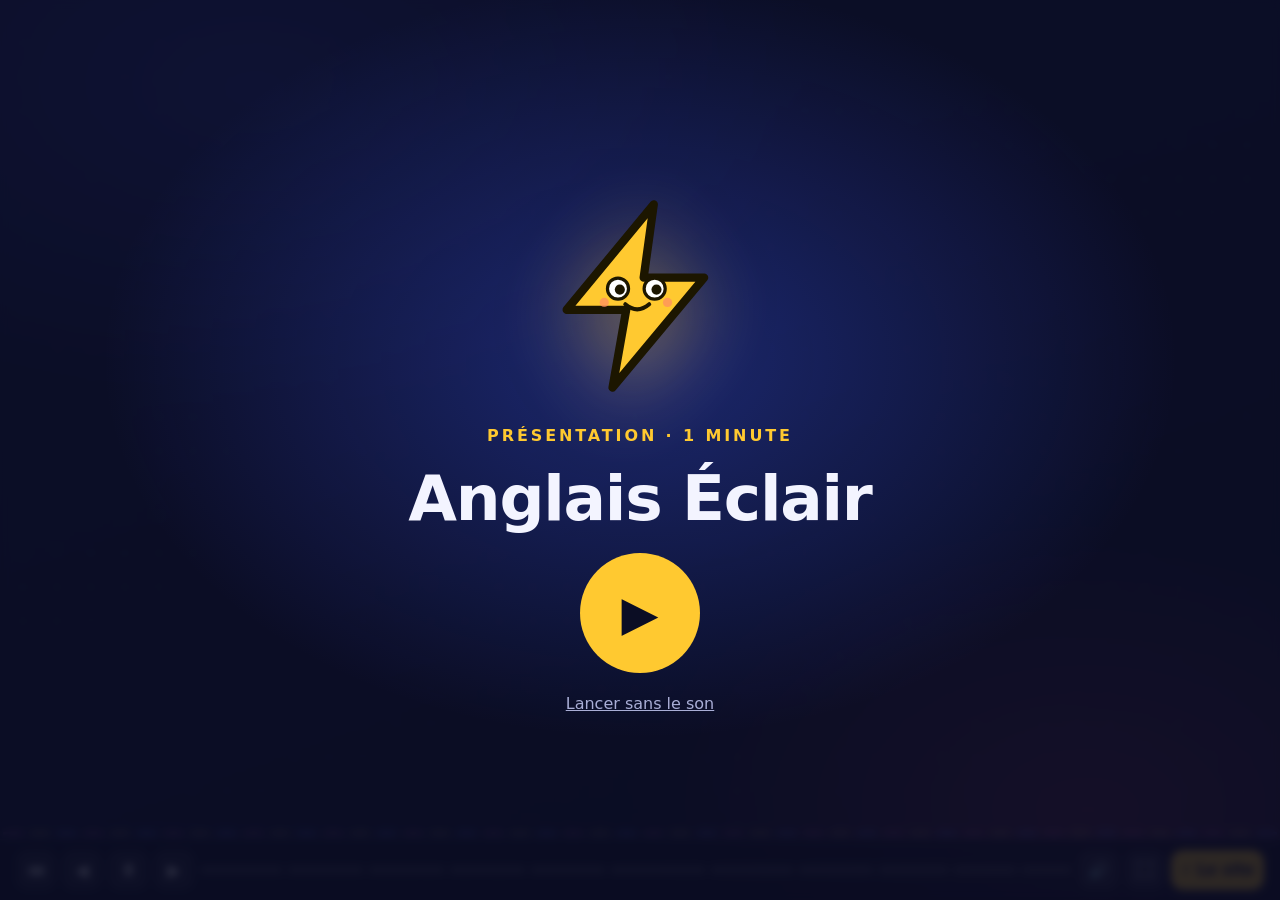
==== intro.html @ bd103c22 "Présentation animée d'une minute (intro.html) - 11 scènes animées : mascotte éclair, chiffres, mots," ====
<!doctype html>
<html lang="fr">
<head>
  <meta charset="utf-8">
  <meta name="viewport" content="width=device-width,initial-scale=1,viewport-fit=cover">
  <title>Anglais Éclair · Présentation</title>
  <meta name="description" content="La présentation animée d’Anglais Éclair : mots en images, 12 temps, verbes irréguliers, fiches d’exercices, mode tableau, jeux. Gratuit et sans compte.">
  <meta name="theme-color" content="#0b0d24">
  <meta property="og:title" content="Anglais Éclair ⚡ La présentation">
  <meta property="og:description" content="1 minute pour découvrir le site : mots en images, 12 temps, verbes irréguliers, fiches, mode tableau, jeux.">
  <meta property="og:type" content="website">
  <link rel="icon" type="image/svg+xml" href="assets/icon.svg">
  <link rel="stylesheet" href="assets/css/fonts.css">
  <style>
    :root {
      --night: #0b0d24; --night-2: #151a46; --accent: #3d5afe; --accent-2: #7c8cff; --spark: #ffc930; --pink: #ff4f8b; --green: #19c37d;
      --ink: #f3f4ff; --muted: #a9aed6; --chalk: #1f3a2e;
      --display: "Unbounded", "Arial Black", system-ui, sans-serif; --body: "Figtree", system-ui, -apple-system, "Segoe UI", Roboto, sans-serif;
    }
    * { box-sizing: border-box; }
    html, body { margin: 0; height: 100%; }
    body { background: var(--night); color: var(--ink); font-family: var(--body); overflow: hidden; -webkit-font-smoothing: antialiased; }
    button { font: inherit; cursor: pointer; }
    a { color: inherit; }

    /* ---------- Fond animé ---------- */
    .sky { position: fixed; inset: 0; background:
      radial-gradient(60% 50% at 20% 10%, color-mix(in srgb, var(--accent) 45%, transparent), transparent 70%),
      radial-gradient(50% 45% at 85% 90%, color-mix(in srgb, var(--pink) 30%, transparent), transparent 70%),
      linear-gradient(160deg, var(--night-2), var(--night)); }
    .sky::after { content: ""; position: absolute; inset: -50%; background-image: radial-gradient(rgba(255,255,255,.18) 1px, transparent 1.5px); background-size: 34px 34px; animation: drift 40s linear infinite; opacity: .5; }
    @keyframes drift { to { transform: translate(34px, 68px); } }
    .flash { position: fixed; inset: 0; background: #fff; opacity: 0; pointer-events: none; z-index: 5; }
    .flash.go { animation: flash .7s ease-out; }
    @keyframes flash { 0% { opacity: .95; } 15% { opacity: .1; } 25% { opacity: .7; } 100% { opacity: 0; } }

    /* ---------- Scènes ---------- */
    .stage { position: fixed; inset: 0 0 96px; display: grid; place-items: center; z-index: 2; }
    .scene { position: absolute; inset: 0; display: grid; place-items: center; align-content: center; gap: clamp(14px, 3vmin, 28px); padding: 24px 16px; text-align: center; opacity: 0; visibility: hidden; }
    .scene.on { opacity: 1; visibility: visible; animation: sceneIn .6s cubic-bezier(.2,.8,.2,1) both; }
    .scene.out { visibility: visible; animation: sceneOut .35s ease-in both; }
    @keyframes sceneIn { from { opacity: 0; transform: scale(1.06); filter: blur(6px); } to { opacity: 1; transform: none; filter: none; } }
    @keyframes sceneOut { from { opacity: 1; } to { opacity: 0; transform: scale(.94) translateY(-20px); filter: blur(6px); } }

    h1, h2 { font-family: var(--display); margin: 0; line-height: 1.08; letter-spacing: -.02em; text-wrap: balance; }
    h2 { font-size: clamp(1.6rem, 5.6vmin, 3.4rem); }
    .eyebrow { font-weight: 800; letter-spacing: .18em; text-transform: uppercase; color: var(--spark); font-size: clamp(.75rem, 2vmin, 1rem); }
    .sub { color: var(--muted); font-size: clamp(1rem, 2.6vmin, 1.4rem); max-width: 34ch; margin: 0 auto; }
    .hl { color: var(--spark); }

    /* Entrées décalées : style="--d:.4s" règle le moment d'apparition */
    .scene.on .up { animation: up .7s var(--d, 0s) cubic-bezier(.2,.9,.3,1.25) both; }
    .scene.on .pop { animation: pop .6s var(--d, 0s) cubic-bezier(.3,1.6,.5,1) both; }
    .scene.on .drop { animation: drop .8s var(--d, 0s) cubic-bezier(.3,1.5,.5,1) both; }
    .scene.on .slam { animation: slam .5s var(--d, 0s) cubic-bezier(.2,1.4,.4,1) both; }
    @keyframes up { from { opacity: 0; transform: translateY(40px); } to { opacity: 1; transform: none; } }
    @keyframes pop { from { opacity: 0; transform: scale(.3) rotate(-8deg); } to { opacity: 1; transform: none; } }
    @keyframes drop { 0% { opacity: 0; transform: translateY(-120px) rotate(-10deg); } 60% { opacity: 1; } 100% { opacity: 1; transform: none; } }
    @keyframes slam { from { opacity: 0; transform: scale(2.4) rotate(6deg); } to { opacity: 1; transform: none; } }

    /* ---------- Mascotte ---------- */
    .mascot { width: clamp(110px, 26vmin, 220px); filter: drop-shadow(0 18px 40px rgba(255, 201, 48, .45)); }
    .mascot svg { width: 100%; height: auto; display: block; overflow: visible; }
    .scene.on .mascot.bounce svg { animation: hop 1s 1s ease-in-out infinite; transform-origin: 50% 100%; }
    @keyframes hop { 0%, 100% { transform: translateY(0) scale(1, 1); } 15% { transform: translateY(0) scale(1.08, .9); } 45% { transform: translateY(-14%) scale(.95, 1.06) rotate(-4deg); } 75% { transform: translateY(0) scale(1.05, .95); } }
    .eyes { animation: blink 3.2s 1.6s infinite; transform-box: fill-box; transform-origin: center; }
    @keyframes blink { 0%, 92%, 100% { transform: scaleY(1); } 95% { transform: scaleY(.1); } }
    .pupil { animation: look 4s 1s ease-in-out infinite; }
    @keyframes look { 0%, 40%, 100% { transform: translate(0, 0); } 50%, 70% { transform: translate(.35px, -.15px); } 80% { transform: translate(-.35px, 0); } }

    .title { font-size: clamp(2.2rem, 10vmin, 6.4rem); display: flex; flex-wrap: wrap; justify-content: center; column-gap: .3em; }
    .title .w { display: inline-flex; }
    .title .l { display: inline-block; }
    .scene.on .title .l { animation: drop .7s calc(.9s + var(--i) * 55ms) cubic-bezier(.3,1.6,.5,1) both; }
    .title .w:last-child { color: var(--spark); }
    .spark { position: absolute; width: 10px; height: 10px; border-radius: 50%; background: var(--spark); opacity: 0; }
    .scene.on .spark { animation: burst 1.4s var(--d) ease-out both; }
    @keyframes burst { 0% { opacity: 1; transform: translate(0, 0) scale(1); } 100% { opacity: 0; transform: translate(var(--x), var(--y)) scale(.2); } }

    /* ---------- Chiffres ---------- */
    .stats { display: grid; grid-template-columns: repeat(4, minmax(0, 1fr)); gap: clamp(10px, 2vmin, 20px); width: min(1100px, 100%); }
    .stat { background: rgba(255,255,255,.07); border: 1px solid rgba(255,255,255,.14); border-radius: 22px; padding: clamp(14px, 3vmin, 28px) 10px; backdrop-filter: blur(6px); }
    .stat b { display: block; font-family: var(--display); font-size: clamp(1.8rem, 7vmin, 4rem); color: var(--spark); font-variant-numeric: tabular-nums; }
    .stat span { font-weight: 700; font-size: clamp(.9rem, 2.3vmin, 1.2rem); }
    .stat i { display: block; font-style: normal; font-size: clamp(1.6rem, 5vmin, 2.6rem); }

    /* ---------- Cartes mots ---------- */
    .cards { display: flex; flex-wrap: wrap; justify-content: center; gap: clamp(10px, 2.4vmin, 22px); perspective: 900px; }
    .flip { width: clamp(120px, 21vmin, 190px); aspect-ratio: 3 / 4; position: relative; transform-style: preserve-3d; }
    .scene.on .flip { animation: pop .6s var(--d) cubic-bezier(.3,1.6,.5,1) both, flip .8s calc(var(--d) + 1.6s) cubic-bezier(.5,1.6,.4,1) both; }
    @keyframes flip { to { transform: rotateY(180deg); } }
    .face { position: absolute; inset: 0; border-radius: 20px; display: grid; place-items: center; align-content: center; gap: 6px; backface-visibility: hidden; -webkit-backface-visibility: hidden; padding: 8px; }
    .face.front { background: #fff; color: var(--night); font-size: clamp(3rem, 10vmin, 5.6rem); box-shadow: 0 16px 40px rgba(0,0,0,.35); }
    .face.back { background: linear-gradient(150deg, var(--accent), #6f3dfe); transform: rotateY(180deg); box-shadow: 0 16px 40px rgba(61,90,254,.45); }
    .face.back b { font-family: var(--display); font-size: clamp(1.1rem, 3.6vmin, 1.8rem); }
    .face.back small { color: #dfe3ff; font-size: clamp(.85rem, 2.2vmin, 1.1rem); }

    /* ---------- Frise des temps ---------- */
    .timeline { position: relative; width: min(1000px, 100%); height: clamp(170px, 34vmin, 260px); }
    .tl-line { position: absolute; left: 4%; right: 4%; top: 55%; height: 6px; border-radius: 6px; background: linear-gradient(90deg, var(--accent-2), var(--spark), var(--pink)); transform-origin: left; }
    .scene.on .tl-line { animation: grow 1s .5s cubic-bezier(.6,0,.2,1) both; }
    .tl-line::after { content: ""; position: absolute; right: -14px; top: -9px; border: 12px solid transparent; border-left: 16px solid var(--pink); }
    @keyframes grow { from { transform: scaleX(0); } to { transform: scaleX(1); } }
    .tl-pt { position: absolute; top: 55%; transform: translate(-50%, -50%); display: grid; justify-items: center; }
    .tl-pt::before { content: ""; width: 18px; height: 18px; border-radius: 50%; background: #fff; box-shadow: 0 0 0 5px rgba(255,255,255,.2); }
    .tl-pt em { position: absolute; top: 26px; font-style: normal; font-weight: 800; letter-spacing: .12em; font-size: clamp(.7rem, 1.8vmin, .95rem); color: var(--muted); }
    .tl-chip { position: absolute; transform: translateX(-50%); padding: 8px 14px; border-radius: 999px; font-weight: 800; font-size: clamp(.85rem, 2.5vmin, 1.25rem); white-space: nowrap; color: var(--night); }
    .tl-chip.past { background: var(--accent-2); }
    .tl-chip.now { background: var(--spark); }
    .tl-chip.fut { background: var(--pink); color: #fff; }
    .tl-chip.perf { background: #fff; }
    .tl-arc { position: absolute; left: 18%; width: 32%; top: 30%; height: 25%; border: 4px dashed rgba(255,255,255,.7); border-bottom: 0; border-radius: 50% 50% 0 0 / 100% 100% 0 0; }

    /* ---------- Verbes ---------- */
    .verbs { display: grid; gap: clamp(8px, 1.8vmin, 16px); }
    .vrow { display: flex; align-items: center; justify-content: center; gap: clamp(6px, 1.6vmin, 14px); flex-wrap: wrap; }
    .vf { font-family: var(--display); font-size: clamp(1.2rem, 5vmin, 2.8rem); padding: .2em .55em; border-radius: 16px; background: rgba(255,255,255,.08); border: 1px solid rgba(255,255,255,.16); }
    .vf.b { color: #fff; }
    .vf.p { color: var(--spark); }
    .vf.pp { color: #ff9cc0; }
    .arrow { color: var(--muted); font-size: clamp(1rem, 3.4vmin, 2rem); }

    /* ---------- Fiche ---------- */
    .paper { position: relative; background: #fffdf6; color: #1b1d33; border-radius: 18px; padding: clamp(16px, 3.4vmin, 32px) clamp(16px, 4vmin, 40px); width: min(820px, 100%); text-align: left; box-shadow: 0 30px 70px rgba(0,0,0,.45); border-left: 6px solid #ff8fa8; transform: rotate(-1.2deg); }
    .paper h3 { margin: 0 0 6px; font-family: var(--display); font-size: clamp(1rem, 3vmin, 1.5rem); }
    .paper ol { margin: 0; padding-left: 1.4em; display: grid; gap: 12px; font-size: clamp(1rem, 3vmin, 1.55rem); }
    .blank { display: inline-block; min-width: 4.8em; border-bottom: 3px solid var(--accent); color: var(--accent); font-weight: 800; text-align: center; padding: 0 .2em; }
    .ok { display: inline-block; margin-left: .3em; opacity: 0; transform: scale(0); transition: transform .35s cubic-bezier(.3,1.8,.5,1), opacity .2s; }
    .ok.show { opacity: 1; transform: scale(1); }
    .stamp { position: absolute; right: clamp(8px, 3vmin, 30px); bottom: clamp(-30px, -3vmin, -10px); font-family: var(--display); font-size: clamp(1.2rem, 4.4vmin, 2.4rem); color: #e0245e; border: 5px solid #e0245e; border-radius: 14px; padding: .1em .4em; transform: rotate(-12deg); background: #fff; }

    /* ---------- Tableau ---------- */
    .board { width: min(980px, 100%); background: radial-gradient(120% 120% at 30% 20%, #2c5240, var(--chalk)); border: clamp(10px, 2vmin, 18px) solid #7a4e2a; border-radius: 16px; padding: clamp(26px, 6vmin, 64px) clamp(16px, 4vmin, 44px); box-shadow: 0 30px 70px rgba(0,0,0,.5), inset 0 0 60px rgba(0,0,0,.35); }
    .board p { margin: 0; font-size: clamp(1.4rem, 5.4vmin, 3.2rem); font-weight: 700; color: #f1f5ec; line-height: 1.35; }
    .chalk-blank { letter-spacing: .1em; color: rgba(241,245,236,.6); }
    .chalk-ans { color: #ffd84d; text-decoration: underline wavy rgba(255,216,77,.6); text-underline-offset: 8px; }
    .board small { display: block; margin-top: 16px; color: rgba(241,245,236,.6); font-size: clamp(.8rem, 2vmin, 1rem); }

    /* ---------- Modes ---------- */
    .toggle { position: relative; display: grid; grid-template-columns: 1fr 1fr; width: min(520px, 92%); background: rgba(255,255,255,.1); border: 2px solid rgba(255,255,255,.2); border-radius: 999px; padding: 6px; font-weight: 800; font-size: clamp(1rem, 3vmin, 1.4rem); }
    .toggle span { position: relative; z-index: 1; padding: 12px; transition: color .3s; }
    .knob { position: absolute; top: 6px; bottom: 6px; left: 6px; width: calc(50% - 6px); border-radius: 999px; background: var(--accent); transition: transform .6s cubic-bezier(.5,1.6,.4,1), background .4s; }
    .toggle.prof .knob { transform: translateX(100%); background: #c2185b; }
    .modes { display: grid; grid-template-columns: 1fr 1fr; gap: clamp(10px, 2.4vmin, 22px); width: min(900px, 100%); }
    .mcard { border-radius: 22px; padding: clamp(14px, 3vmin, 28px); text-align: left; transition: transform .5s, opacity .5s, box-shadow .5s; }
    .mcard h3 { margin: 0 0 8px; font-family: var(--display); font-size: clamp(1.05rem, 3.2vmin, 1.6rem); }
    .mcard ul { margin: 0; padding-left: 1.1em; display: grid; gap: 4px; font-size: clamp(.9rem, 2.4vmin, 1.15rem); }
    .mcard.e { background: linear-gradient(150deg, #3d5afe, #2234b8); }
    .mcard.p { background: linear-gradient(150deg, #c2185b, #4a148c); }
    .modes.e-on .mcard.p, .modes.p-on .mcard.e { opacity: .45; transform: scale(.94); }
    .modes.e-on .mcard.e, .modes.p-on .mcard.p { box-shadow: 0 0 0 4px var(--spark), 0 20px 50px rgba(0,0,0,.4); transform: scale(1.03); }

    /* ---------- Jeux ---------- */
    .games { display: grid; grid-template-columns: repeat(4, minmax(0, 1fr)); gap: clamp(8px, 2vmin, 18px); width: min(920px, 100%); }
    .game { background: rgba(255,255,255,.08); border: 1px solid rgba(255,255,255,.15); border-radius: 20px; padding: clamp(10px, 2.4vmin, 20px) 6px; font-weight: 700; font-size: clamp(.8rem, 2.2vmin, 1.05rem); }
    .game i { display: block; font-style: normal; font-size: clamp(1.8rem, 6vmin, 3rem); }
    .scene.on .game i { animation: wiggle 1.2s calc(var(--d) + .6s) ease-in-out infinite; }
    @keyframes wiggle { 0%, 100% { transform: none; } 25% { transform: translateY(-10%) rotate(-8deg); } 50% { transform: none; } 75% { transform: translateY(-5%) rotate(6deg); } }

    /* ---------- Badges ---------- */
    .badges { display: flex; flex-wrap: wrap; justify-content: center; gap: clamp(10px, 2.4vmin, 20px); max-width: 1000px; }
    .badge { font-family: var(--display); font-size: clamp(1.1rem, 4.4vmin, 2.4rem); padding: .4em .8em; border-radius: 999px; background: #fff; color: var(--night); box-shadow: 0 14px 34px rgba(0,0,0,.35); }
    .badge:nth-child(2) { background: var(--spark); }
    .badge:nth-child(3) { background: var(--green); color: #04220f; }
    .badge:nth-child(4) { background: var(--pink); color: #fff; }

    /* ---------- Fin ---------- */
    .final-row { display: flex; align-items: center; justify-content: center; gap: clamp(16px, 4vmin, 40px); flex-wrap: wrap; }
    .qr { width: clamp(120px, 24vmin, 200px); background: #fff; padding: 10px; border-radius: 16px; }
    .qr svg { display: block; width: 100%; height: auto; }
    .url { font-family: var(--display); font-size: clamp(.8rem, 2.6vmin, 1.25rem); color: var(--spark); word-break: break-all; }
    .cta { display: flex; gap: 12px; flex-wrap: wrap; justify-content: center; }
    .btn { display: inline-flex; align-items: center; gap: 8px; border: 0; border-radius: 999px; padding: 14px 24px; font-weight: 800; font-size: clamp(1rem, 2.6vmin, 1.2rem); text-decoration: none; color: var(--night); background: var(--spark); box-shadow: 0 6px 0 #c99400; transition: transform .15s; }
    .btn:hover { transform: translateY(-2px); }
    .btn.ghost { background: rgba(255,255,255,.12); color: #fff; box-shadow: none; border: 2px solid rgba(255,255,255,.3); }

    /* ---------- Écran de départ ---------- */
    .poster { position: fixed; inset: 0; z-index: 20; display: grid; place-items: center; align-content: center; gap: 20px; text-align: center; padding: 24px 16px; background: radial-gradient(60% 60% at 50% 40%, rgba(61,90,254,.35), transparent 70%), rgba(11,13,36,.86); backdrop-filter: blur(4px); transition: opacity .5s; }
    .poster.hide { opacity: 0; pointer-events: none; }
    .poster h1 { font-size: clamp(1.8rem, 7vmin, 4rem); }
    .poster .mascot svg { animation: hop 1.2s ease-in-out infinite; transform-origin: 50% 100%; }
    .play-big { width: clamp(84px, 18vmin, 120px); aspect-ratio: 1; border-radius: 50%; border: 0; background: var(--spark); color: var(--night); font-size: clamp(2rem, 6vmin, 3rem); box-shadow: 0 0 0 0 rgba(255,201,48,.6); animation: pulse 1.8s infinite; }
    @keyframes pulse { 70% { box-shadow: 0 0 0 26px rgba(255,201,48,0); } 100% { box-shadow: 0 0 0 0 rgba(255,201,48,0); } }
    .linkish { background: none; border: 0; color: var(--muted); text-decoration: underline; font-size: 1rem; }

    /* ---------- Barre de contrôle + égaliseur ---------- */
    .bars { position: fixed; left: 0; right: 0; bottom: 64px; height: 70px; width: 100%; z-index: 1; opacity: .8; pointer-events: none; }
    .controls { position: fixed; left: 0; right: 0; bottom: 0; z-index: 10; display: flex; align-items: center; gap: 6px; padding: 10px 16px calc(10px + env(safe-area-inset-bottom)); background: rgba(8,10,28,.75); backdrop-filter: blur(10px); border-top: 1px solid rgba(255,255,255,.1); }
    .controls button, .controls a { background: rgba(255,255,255,.1); color: #fff; border: 0; border-radius: 12px; min-width: 40px; height: 40px; padding: 0 10px; font-size: 1.05rem; display: inline-grid; place-items: center; text-decoration: none; font-weight: 700; flex: none; }
    .controls button:hover, .controls a:hover { background: rgba(255,255,255,.2); }
    .controls .site { background: var(--spark); color: var(--night); font-size: .95rem; display: inline-flex; align-items: center; white-space: nowrap; }
    .progress { flex: 1; display: flex; gap: 4px; min-width: 60px; }
    .controls .seg { flex: var(--w) 1 0; min-width: 0; height: 8px; border-radius: 6px; background: rgba(255,255,255,.18); overflow: hidden; padding: 0; display: block; }
    .controls .seg:hover { background: rgba(255,255,255,.32); }
    .seg i { display: block; height: 100%; width: 0; background: var(--spark); }
    @media (max-width: 560px) {
      .controls { gap: 4px; padding-left: 10px; padding-right: 10px; }
      .controls .opt { display: none; }
      .progress { gap: 2px; }
      .controls .site span { display: none; }
      .stats, .games { grid-template-columns: repeat(2, minmax(0, 1fr)); }
      .modes { grid-template-columns: 1fr; }
      .stage { inset: 0 0 64px; }
      .bars { height: 46px; }
    }
    @media (prefers-reduced-motion: reduce) {
      .scene *, .scene, .sky::after { animation-duration: .01ms !important; animation-iteration-count: 1 !important; }
    }
    body.paused .scene, body.paused .scene * { animation-play-state: paused !important; }
    .sr-only { position: absolute; width: 1px; height: 1px; overflow: hidden; clip: rect(0 0 0 0); white-space: nowrap; }
  </style>
</head>
<body class="paused">
  <div class="sky" aria-hidden="true"></div>
  <div class="flash" id="flash" aria-hidden="true"></div>
  <canvas class="bars" id="bars" aria-hidden="true"></canvas>

  <main class="stage" id="stage" aria-live="polite">
    <!-- 1. Intro -->
    <section class="scene" data-dur="6500" data-name="Intro">
      <div class="mascot bounce drop" style="--d:.15s" data-mascot></div>
      <h1 class="title" data-split>Anglais Éclair</h1>
      <p class="sub up" style="--d:1.9s">l’anglais <span class="hl">sans délai</span> ⚡</p>
      <div data-sparks></div>
    </section>

    <!-- 2. Chiffres -->
    <section class="scene" data-dur="6000" data-name="Le site">
      <span class="eyebrow up">Un site pour apprendre l’anglais</span>
      <h2 class="up" style="--d:.15s">Tout l’anglais, <span class="hl">au même endroit</span></h2>
      <div class="stats">
        <div class="stat pop" style="--d:.5s"><i>🧠</i><b data-count="1773">0</b><span>mots en images</span></div>
        <div class="stat pop" style="--d:.7s"><i>⏳</i><b data-count="12">0</b><span>temps expliqués</span></div>
        <div class="stat pop" style="--d:.9s"><i>🔁</i><b data-count="238">0</b><span>verbes irréguliers</span></div>
        <div class="stat pop" style="--d:1.1s"><i>🎮</i><b data-count="17">0</b><span>jeux</span></div>
      </div>
    </section>

    <!-- 3. Mots -->
    <section class="scene" data-dur="6000" data-name="Les mots">
      <span class="eyebrow up">58 thèmes · du débutant à l’avancé</span>
      <h2 class="up" style="--d:.15s">Des mots <span class="hl">en images</span>, à écouter</h2>
      <div class="cards">
        <div class="flip" style="--d:.4s"><div class="face front">🍎</div><div class="face back"><b>apple</b><small>une pomme</small></div></div>
        <div class="flip" style="--d:.6s"><div class="face front">🐶</div><div class="face back"><b>dog</b><small>un chien</small></div></div>
        <div class="flip" style="--d:.8s"><div class="face front">🏠</div><div class="face back"><b>house</b><small>une maison</small></div></div>
        <div class="flip" style="--d:1s"><div class="face front">✈️</div><div class="face back"><b>plane</b><small>un avion</small></div></div>
      </div>
      <p class="sub up" style="--d:3.4s">🔊 Chaque mot se prononce avec un accent anglais ou américain.</p>
    </section>

    <!-- 4. Temps -->
    <section class="scene" data-dur="6000" data-name="Les temps">
      <span class="eyebrow up">Frises, pièges, exercices corrigés</span>
      <h2 class="up" style="--d:.15s">Les <span class="hl">12 temps</span>, enfin clairs</h2>
      <div class="timeline">
        <div class="tl-line"></div>
        <div class="tl-pt pop" style="left:18%;--d:1.2s"><em>PAST</em></div>
        <div class="tl-pt pop" style="left:50%;--d:1.4s"><em>NOW</em></div>
        <div class="tl-pt pop" style="left:82%;--d:1.6s"><em>FUTURE</em></div>
        <div class="tl-arc up" style="--d:2.9s"></div>
        <div class="tl-chip past drop" style="left:18%;top:20%;--d:1.8s">I went</div>
        <div class="tl-chip now drop" style="left:50%;top:76%;--d:2.2s">I am going</div>
        <div class="tl-chip fut drop" style="left:82%;top:20%;--d:2.6s">I will go</div>
        <div class="tl-chip perf pop" style="left:34%;top:0;--d:3.2s">I have gone</div>
      </div>
    </section>

    <!-- 5. Verbes -->
    <section class="scene" data-dur="6000" data-name="Les verbes">
      <span class="eyebrow up">238 verbes · la fiche du cours en 6 catégories</span>
      <h2 class="up" style="--d:.15s">Les <span class="hl">verbes irréguliers</span></h2>
      <div class="verbs">
        <div class="vrow"><span class="vf b pop" style="--d:.6s">go</span><span class="arrow pop" style="--d:.8s">→</span><span class="vf p pop" style="--d:1s">went</span><span class="arrow pop" style="--d:1.2s">→</span><span class="vf pp pop" style="--d:1.4s">gone</span></div>
        <div class="vrow"><span class="vf b pop" style="--d:1.8s">take</span><span class="arrow pop" style="--d:2s">→</span><span class="vf p pop" style="--d:2.2s">took</span><span class="arrow pop" style="--d:2.4s">→</span><span class="vf pp pop" style="--d:2.6s">taken</span></div>
        <div class="vrow"><span class="vf b pop" style="--d:3s">begin</span><span class="arrow pop" style="--d:3.2s">→</span><span class="vf p pop" style="--d:3.4s">began</span><span class="arrow pop" style="--d:3.6s">→</span><span class="vf pp pop" style="--d:3.8s">begun</span></div>
      </div>
    </section>

    <!-- 6. Fiches -->
    <section class="scene" data-dur="7500" data-name="Les fiches">
      <span class="eyebrow up">8 types · 9 999 fiches par type</span>
      <h2 class="up" style="--d:.15s">Des <span class="hl">fiches</span> à compléter</h2>
      <div class="paper up" style="--d:.4s">
        <h3>📝 Fiche n° 1234</h3>
        <ol>
          <li>They <span class="blank" data-type="forgot" data-at="1300"></span> (forget) the password last night. <span class="ok" data-at="2500">✅</span></li>
          <li>She has never <span class="blank" data-type="driven" data-at="2900"></span> (drive) to work. <span class="ok" data-at="4100">✅</span></li>
          <li>We <span class="blank" data-type="were playing" data-at="4500"></span> (play) football when it started to rain. <span class="ok" data-at="5800">✅</span></li>
        </ol>
        <div class="stamp slam" style="--d:6.1s">10 / 10 🌟</div>
      </div>
      <p class="sub up" style="--d:.8s">Correction automatique · corrigé · impression</p>
    </section>

    <!-- 7. Tableau -->
    <section class="scene" data-dur="6500" data-name="Le tableau">
      <span class="eyebrow up">Pour la classe</span>
      <h2 class="up" style="--d:.15s">Le <span class="hl">mode tableau</span></h2>
      <div class="board up" style="--d:.5s">
        <p>Anna <span data-reveal="2800"><span class="chalk-blank">________</span></span> (never / work) in an office.</p>
        <small>Espace : afficher la réponse · → : phrase suivante</small>
      </div>
      <p class="sub up" style="--d:1s">On projette, la classe répond, puis on révèle la correction.</p>
    </section>

    <!-- 8. Modes -->
    <section class="scene" data-dur="6000" data-name="Élève / Prof">
      <h2 class="up">Un site, <span class="hl">deux modes</span></h2>
      <div class="toggle up" style="--d:.3s" data-toggle><div class="knob"></div><span>🎒 Élève</span><span>🍎 Prof</span></div>
      <div class="modes e-on" data-modes>
        <div class="mcard e up" style="--d:.6s"><h3>🎒 Élève</h3><ul><li>je révise mes mots</li><li>je joue et je gagne des points</li><li>je fais mes fiches seul</li></ul></div>
        <div class="mcard p up" style="--d:.8s"><h3>🍎 Enseignant</h3><ul><li>je projette au tableau</li><li>j’imprime fiches et corrigés</li><li>je partage avec un QR code</li></ul></div>
      </div>
    </section>

    <!-- 9. Jeux -->
    <section class="scene" data-dur="5500" data-name="Les jeux">
      <h2 class="up"><span class="hl">17 jeux</span> pour réviser</h2>
      <div class="games">
        <div class="game pop" style="--d:.3s"><i>🖼️</i>Image → mot</div>
        <div class="game pop" style="--d:.4s"><i>🎧</i>Dictée</div>
        <div class="game pop" style="--d:.5s"><i>⚡</i>Défi 60 s</div>
        <div class="game pop" style="--d:.6s"><i>✅</i>Vrai ou faux</div>
        <div class="game pop" style="--d:.7s"><i>🃏</i>Memory</div>
        <div class="game pop" style="--d:.8s"><i>🪢</i>Pendu</div>
        <div class="game pop" style="--d:.9s"><i>🔤</i>Mot mélangé</div>
        <div class="game pop" style="--d:1s"><i>⏳</i>Quiz des temps</div>
      </div>
      <p class="sub up" style="--d:1.4s">+ révisions intelligentes et 8 histoires à écouter</p>
    </section>

    <!-- 10. Gratuit -->
    <section class="scene" data-dur="5000" data-name="Gratuit">
      <div class="badges">
        <span class="badge slam" style="--d:.2s">Gratuit</span>
        <span class="badge slam" style="--d:.7s">Sans compte</span>
        <span class="badge slam" style="--d:1.2s">Hors connexion</span>
        <span class="badge slam" style="--d:1.7s">Sur téléphone</span>
      </div>
      <p class="sub up" style="--d:2.3s">Tes progrès restent sur ton appareil. Aucune pub.</p>
    </section>

    <!-- 11. Fin -->
    <section class="scene" data-dur="0" data-name="À toi !">
      <div class="final-row">
        <div class="mascot bounce pop" style="--d:.1s" data-mascot></div>
        <div style="display:grid;gap:12px;justify-items:center">
          <h2 class="up" style="--d:.2s">À toi de jouer !</h2>
          <div class="qr pop" style="--d:.6s" id="qr" aria-label="QR code du site"></div>
          <span class="url up" style="--d:.9s">hnwrc2dwh7-debug.github.io/anglais-eclair</span>
        </div>
      </div>
      <div class="cta up" style="--d:1.2s"><a class="btn" href="./">Ouvrir le site ⚡</a><button class="btn ghost" type="button" data-replay>↺ Revoir</button></div>
    </section>
  </main>

  <div class="poster" id="poster">
    <div class="mascot" data-mascot></div>
    <span class="eyebrow">Présentation · 1 minute</span>
    <h1>Anglais Éclair</h1>
    <button class="play-big" id="start" type="button" aria-label="Lancer la présentation avec le son">▶</button>
    <button class="linkish" id="startMute" type="button">Lancer sans le son</button>
  </div>

  <nav class="controls" aria-label="Contrôles de la présentation">
    <button type="button" id="restart" class="opt" title="Recommencer (R)" aria-label="Recommencer">⏮</button>
    <button type="button" id="prev" title="Scène précédente (←)" aria-label="Scène précédente">◀</button>
    <button type="button" id="play" title="Pause / lecture (Espace)" aria-label="Pause">⏸</button>
    <button type="button" id="next" title="Scène suivante (→)" aria-label="Scène suivante">▶</button>
    <div class="progress" id="progress"></div>
    <button type="button" id="mute" title="Son (M)" aria-label="Couper le son">🔊</button>
    <button type="button" id="full" class="opt" title="Plein écran (F)" aria-label="Plein écran">⛶</button>
    <a class="site" href="./" title="Ouvrir le site">⚡<span>&nbsp;Le site</span></a>
  </nav>

  <script src="assets/js/vendor/qrcode.js"></script>
  <script>
  (() => {
  "use strict";
  const $ = (s, r = document) => r.querySelector(s), $$ = (s, r = document) => [...r.querySelectorAll(s)];
  const SITE = "https://hnwrc2dwh7-debug.github.io/anglais-eclair/";

  /* ---------- Décor : mascotte, titre lettre par lettre, étincelles, QR ---------- */
  const MASCOT = `<svg viewBox="0 0 24 24" role="img" aria-label="La mascotte éclair"><g>
    <path d="M13.5 2 4 13.5h6.5L9 22l10-12h-6.6L13.5 2Z" fill="#ffc930" stroke="#1c1600" stroke-width=".9" stroke-linejoin="round"/>
    <g class="eyes"><circle cx="9.6" cy="11.2" r="1.15" fill="#fff" stroke="#1c1600" stroke-width=".35"/><circle cx="13.6" cy="11.2" r="1.15" fill="#fff" stroke="#1c1600" stroke-width=".35"/>
      <g class="pupil"><circle cx="9.8" cy="11.3" r=".55" fill="#1c1600"/><circle cx="13.8" cy="11.3" r=".55" fill="#1c1600"/></g></g>
    <path d="M10.4 12.9q1.3 1.1 2.6 0" fill="none" stroke="#1c1600" stroke-width=".45" stroke-linecap="round"/>
    <circle cx="8.1" cy="12.7" r=".5" fill="#ff8a65" opacity=".7"/><circle cx="15" cy="12.7" r=".5" fill="#ff8a65" opacity=".7"/></g></svg>`;
  $$("[data-mascot]").forEach(m => m.innerHTML = MASCOT);
  $$("[data-split]").forEach(h => {
    let i = 0;
    h.innerHTML = h.textContent.split(" ").map(w => `<span class="w">${[...w].map(c => `<span class="l" style="--i:${i++}">${c}</span>`).join("")}</span>`).join(" ");
    h.setAttribute("aria-label", h.textContent);
  });
  $$("[data-sparks]").forEach(box => {
    box.innerHTML = Array.from({ length: 22 }, (_, k) => {
      const a = k / 22 * Math.PI * 2, r = 160 + (k * 37 % 140);
      return `<span class="spark" style="--x:${Math.cos(a) * r}px;--y:${Math.sin(a) * r}px;--d:${.35 + (k % 4) * .05}s;left:50%;top:38%;background:${["#ffc930", "#fff", "#7c8cff", "#ff4f8b"][k % 4]}"></span>`;
    }).join("");
  });
  try { const qr = window.qrcode(0, "M"); qr.addData(SITE); qr.make(); $("#qr").innerHTML = qr.createSvgTag({ cellSize: 6, margin: 2, scalable: true }); } catch { $("#qr").remove(); }

  /* ---------- Musique (synthétisée dans le navigateur, aucun fichier) ---------- */
  let ac = null, master = null, out = null, analyser = null, muted = false, step = 0, nextTime = 0, timer = null, musicOn = false;
  const BPM = 118, SIXTEENTH = 60 / BPM / 4;
  const CHORDS = [[48, 55, 60, 64], [43, 50, 59, 62], [45, 52, 60, 64], [41, 48, 57, 60]]; // C · G · Am · F
  const hz = n => 440 * Math.pow(2, (n - 69) / 12);
  let noiseBuf = null;
  const initAudio = () => {
    if (ac) return;
    const AC = window.AudioContext || window.webkitAudioContext; if (!AC) return;
    ac = new AC();
    master = ac.createGain(); master.gain.value = .55;
    const comp = ac.createDynamicsCompressor();
    analyser = ac.createAnalyser(); analyser.fftSize = 128; analyser.smoothingTimeConstant = .75;
    out = ac.createGain(); out.gain.value = muted ? 0 : 1;
    master.connect(comp); comp.connect(analyser); analyser.connect(out); out.connect(ac.destination);
    noiseBuf = ac.createBuffer(1, ac.sampleRate, ac.sampleRate);
    const d = noiseBuf.getChannelData(0); for (let i = 0; i < d.length; i++) d[i] = Math.random() * 2 - 1;
  };
  const env = (g, t, a, peak, dec) => { g.gain.setValueAtTime(0.0001, t); g.gain.exponentialRampToValueAtTime(peak, t + a); g.gain.exponentialRampToValueAtTime(0.0001, t + a + dec); };
  const kick = t => { const o = ac.createOscillator(), g = ac.createGain(); o.frequency.setValueAtTime(150, t); o.frequency.exponentialRampToValueAtTime(42, t + .14); env(g, t, .004, .9, .3); o.connect(g).connect(master); o.start(t); o.stop(t + .35); };
  const noise = (t, f, q, peak, dec, type = "highpass") => { const s = ac.createBufferSource(), fl = ac.createBiquadFilter(), g = ac.createGain(); s.buffer = noiseBuf; fl.type = type; fl.frequency.value = f; fl.Q.value = q; env(g, t, .002, peak, dec); s.connect(fl).connect(g).connect(master); s.start(t); s.stop(t + dec + .05); };
  const tone = (t, n, type, peak, dec, cut = 2600) => { const o = ac.createOscillator(), fl = ac.createBiquadFilter(), g = ac.createGain(); o.type = type; o.frequency.value = hz(n); fl.type = "lowpass"; fl.frequency.value = cut; env(g, t, .006, peak, dec); o.connect(fl).connect(g).connect(master); o.start(t); o.stop(t + dec + .05); };
  const playStep = (s, t) => {
    const bar = Math.floor(s / 16), i = s % 16, ch = CHORDS[bar % 4];
    if (i % 4 === 0) kick(t);
    if (i === 4 || i === 12) noise(t, 1800, .8, .35, .16, "bandpass");
    if (i % 2 === 0) noise(t, 7000, .5, i % 4 === 2 ? .12 : .06, .05);
    if (i % 2 === 0) tone(t, ch[0] - 12, "sawtooth", .2, SIXTEENTH * 1.6, 420);
    tone(t, ch[[1, 2, 3, 2][i % 4]] + 12, "square", .045, SIXTEENTH * 1.2, 3000);
    if (i === 0) ch.slice(1).forEach(n => tone(t, n + 12, "triangle", .05, SIXTEENTH * 14, 1800));
  };
  const schedule = () => { while (nextTime < ac.currentTime + .12) { playStep(step++, nextTime); nextTime += SIXTEENTH; } };
  const startMusic = () => { if (!ac || musicOn) return; musicOn = true; master.gain.cancelScheduledValues(ac.currentTime); master.gain.setValueAtTime(.55, ac.currentTime); nextTime = ac.currentTime + .05; timer = setInterval(schedule, 25); };
  const stopMusic = (fade = 2.5) => { if (!ac || !musicOn) return; musicOn = false; clearInterval(timer); const t = ac.currentTime; master.gain.setValueAtTime(master.gain.value, t); master.gain.linearRampToValueAtTime(0.0001, t + fade); };
  const thunder = () => { if (!ac) return; const t = ac.currentTime; noise(t, 900, .4, .9, 1.4, "lowpass"); noise(t + .08, 300, .3, .7, 1.8, "lowpass"); };
  const whoosh = () => { if (!ac) return; const t = ac.currentTime, s = ac.createBufferSource(), fl = ac.createBiquadFilter(), g = ac.createGain(); s.buffer = noiseBuf; fl.type = "bandpass"; fl.Q.value = 2; fl.frequency.setValueAtTime(400, t); fl.frequency.exponentialRampToValueAtTime(5000, t + .35); env(g, t, .12, .22, .3); s.connect(fl).connect(g).connect(master); s.start(t); s.stop(t + .5); };
  const ding = () => { if (!ac) return; const t = ac.currentTime; tone(t, 84, "sine", .2, .4, 8000); tone(t + .08, 91, "sine", .16, .5, 8000); };

  /* ---------- Égaliseur (« musique visuelle ») ---------- */
  const cv = $("#bars"), cx = cv.getContext("2d"); let bins = null;
  const drawBars = now => {
    const w = cv.clientWidth, h = cv.clientHeight, dpr = Math.min(2, devicePixelRatio || 1);
    if (cv.width !== w * dpr) { cv.width = w * dpr; cv.height = h * dpr; }
    cx.setTransform(dpr, 0, 0, dpr, 0, 0); cx.clearRect(0, 0, w, h);
    const n = Math.max(16, Math.min(48, Math.floor(w / 22))), bw = w / n;
    if (analyser && musicOn) { bins = bins || new Uint8Array(analyser.frequencyBinCount); analyser.getByteFrequencyData(bins); }
    for (let k = 0; k < n; k++) {
      let v;
      if (analyser && bins && musicOn) v = bins[Math.floor(k / n * bins.length * .7)] / 255;
      else v = playing ? .25 + .2 * Math.sin(now / 260 + k * .7) * Math.sin(now / 410 + k * .3) : .06;
      const bh = Math.max(3, v * h);
      const grad = cx.createLinearGradient(0, h - bh, 0, h);
      grad.addColorStop(0, k % 3 === 0 ? "#ff4f8b" : k % 3 === 1 ? "#ffc930" : "#7c8cff"); grad.addColorStop(1, "rgba(61,90,254,.15)");
      cx.fillStyle = grad; cx.beginPath(); cx.roundRect ? cx.roundRect(k * bw + 3, h - bh, bw - 6, bh, 4) : cx.rect(k * bw + 3, h - bh, bw - 6, bh); cx.fill();
    }
  };

  /* ---------- Lecteur ---------- */
  const scenes = $$(".scene"), body = document.body;
  let cur = -1, t = 0, playing = false, last = 0, done = new Set();
  const prog = $("#progress");
  prog.innerHTML = scenes.map((s, k) => `<button class="seg" type="button" style="--w:${(+s.dataset.dur || 4000) / 1000}" title="${s.dataset.name}" aria-label="Aller à : ${s.dataset.name}"><i></i></button>`).join("");
  const segs = $$(".seg", prog);
  segs.forEach((b, k) => b.addEventListener("click", () => show(k)));

  const resetScene = s => {
    $$("[data-type]", s).forEach(b => b.textContent = "");
    $$(".ok", s).forEach(o => o.classList.remove("show"));
    $$("[data-reveal]", s).forEach(r => { r.innerHTML = `<span class="chalk-blank">________</span>`; });
    $$("[data-count]", s).forEach(c => c.textContent = "0");
    const tg = $("[data-toggle]", s); if (tg) { tg.classList.remove("prof"); $("[data-modes]", s).className = "modes e-on"; }
  };
  const show = k => {
    if (k < 0 || k >= scenes.length) return;
    if (cur >= 0 && cur !== k) { const o = scenes[cur]; o.classList.remove("on"); o.classList.add("out"); setTimeout(() => o.classList.remove("out"), 360); }
    const s = scenes[k]; s.classList.remove("on", "out"); resetScene(s); void s.offsetWidth; s.classList.add("on");
    cur = k; t = 0; done = new Set();
    segs.forEach((g, j) => $("i", g).style.width = j < k ? "100%" : "0");
    if (k === 0) { const f = $("#flash"); f.classList.remove("go"); void f.offsetWidth; f.classList.add("go"); thunder(); } else whoosh();
    if (k === scenes.length - 1) { stopMusic(3); segs[k].firstChild.style.width = "100%"; }
    else if (playing) startMusic();
  };
  const once = (key, fn) => { if (!done.has(key)) { done.add(key); fn(); } };
  const ease = x => 1 - Math.pow(1 - Math.min(1, Math.max(0, x)), 3);

  /* Ce qui dépend du temps de la scène (compteurs, frappe au clavier, révélations) */
  const tick = () => {
    const s = scenes[cur];
    $$("[data-count]", s).forEach(c => { const v = Math.round(+c.dataset.count * ease((t - 700) / 1600)); c.textContent = v.toLocaleString("fr-FR"); });
    $$("[data-type]", s).forEach(b => { const at = +b.dataset.at, w = b.dataset.type, n = Math.floor(Math.max(0, t - at) / 75); b.textContent = w.slice(0, Math.min(w.length, n)); });
    $$(".ok", s).forEach((o, j) => { if (t >= +o.dataset.at) once("ok" + j, () => { o.classList.add("show"); ding(); }); });
    $$("[data-reveal]", s).forEach(r => { if (t >= +r.dataset.reveal) once("rev", () => { r.innerHTML = `<span class="chalk-ans">has never worked</span>`; ding(); }); });
    const tg = $("[data-toggle]", s); if (tg && t >= 2800) once("tg", () => { tg.classList.add("prof"); $("[data-modes]", s).className = "modes p-on"; ding(); });
  };

  const loop = now => {
    const dt = last ? Math.min(100, now - last) : 0; last = now;
    if (playing && cur >= 0) {
      t += dt; tick();
      const dur = +scenes[cur].dataset.dur;
      if (segs[cur] && dur) $("i", segs[cur]).style.width = Math.min(100, t / dur * 100) + "%";
      if (dur && t >= dur) show(cur + 1);
    }
    drawBars(now);
    requestAnimationFrame(loop);
  };
  requestAnimationFrame(loop);

  const setPlaying = p => {
    playing = p; body.classList.toggle("paused", !p);
    $("#play").textContent = p ? "⏸" : "▶"; $("#play").setAttribute("aria-label", p ? "Pause" : "Lecture");
    if (ac) p ? ac.resume() : ac.suspend();
  };
  const setMuted = m => { muted = m; if (out) out.gain.value = m ? 0 : 1; $("#mute").textContent = m ? "🔇" : "🔊"; $("#mute").setAttribute("aria-label", m ? "Remettre le son" : "Couper le son"); };
  const begin = withSound => {
    $("#poster").classList.add("hide");
    setMuted(!withSound); initAudio(); if (ac) ac.resume();
    setPlaying(true); step = 0; show(0); startMusic();
  };
  $("#start").addEventListener("click", () => begin(true));
  $("#startMute").addEventListener("click", () => begin(false));
  $("#play").addEventListener("click", () => { if (cur < 0) return begin(true); if (cur === scenes.length - 1 && !playing) { step = 0; show(0); } setPlaying(!playing); });
  $("#prev").addEventListener("click", () => show(Math.max(0, cur - 1)));
  $("#next").addEventListener("click", () => show(Math.min(scenes.length - 1, cur + 1)));
  const restart = () => { if (cur < 0) return begin(true); step = 0; setPlaying(true); show(0); startMusic(); };
  $("#restart").addEventListener("click", restart);
  $("[data-replay]").addEventListener("click", restart);
  $("#mute").addEventListener("click", () => { initAudio(); setMuted(!muted); });
  const full = () => { try { document.fullscreenElement ? document.exitFullscreen() : document.documentElement.requestFullscreen(); } catch {} };
  $("#full").addEventListener("click", full);
  document.addEventListener("keydown", e => {
    if (e.target.closest("a") && e.key === "Enter") return;
    if (e.key === " " || e.key === "k") { e.preventDefault(); $("#play").click(); }
    else if (e.key === "ArrowRight") $("#next").click();
    else if (e.key === "ArrowLeft") $("#prev").click();
    else if (e.key === "m" || e.key === "M") $("#mute").click();
    else if (e.key === "f" || e.key === "F") full();
    else if (e.key === "r" || e.key === "R") restart();
  });
  document.addEventListener("visibilitychange", () => { if (document.hidden && playing) setPlaying(false); });
  })();
  </script>
</body>
</html>
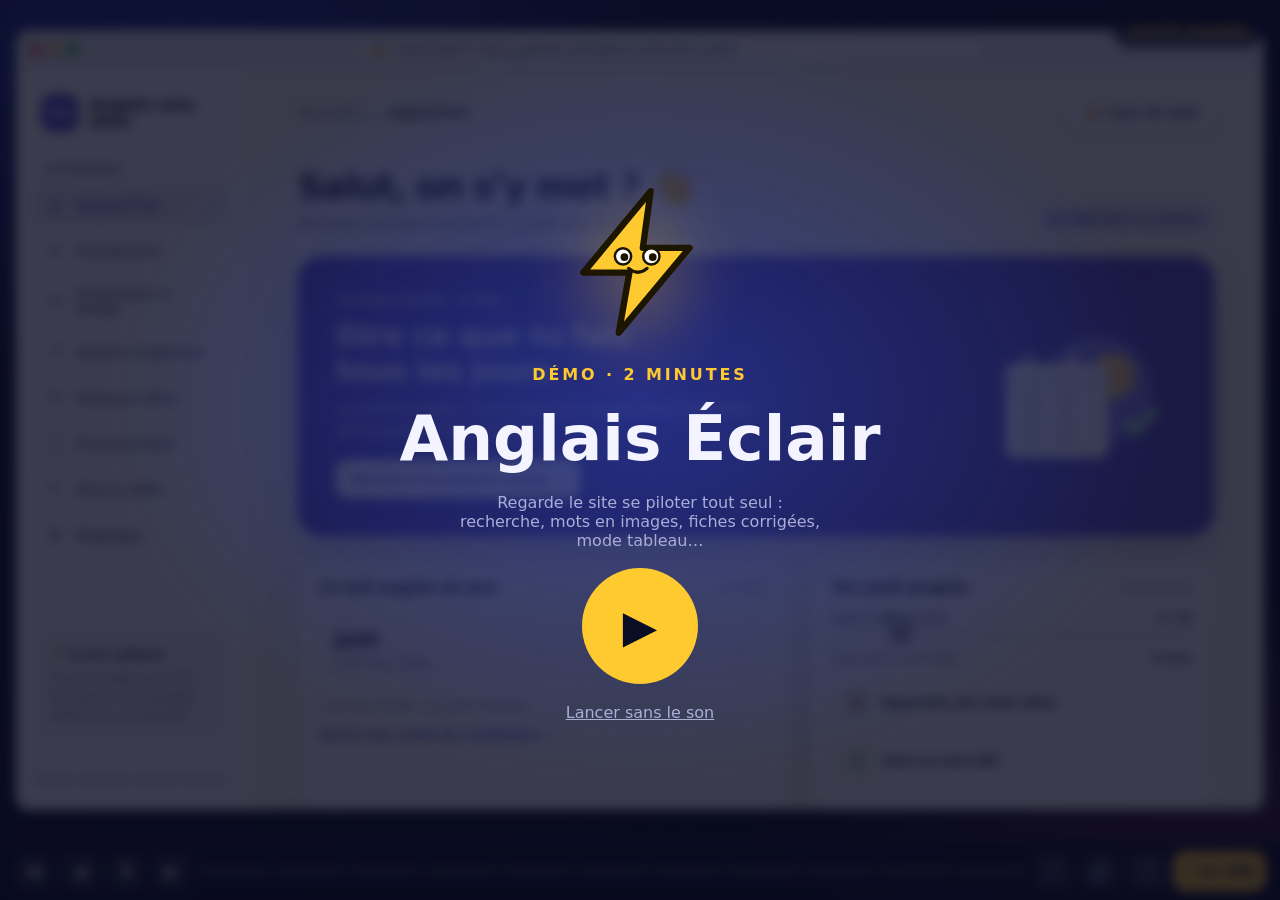
==== commit 949d5a2b: "Démo animée pilotée : le vrai site se présente tout seul - intro.html remplacée : un curseur parcour" ====
--- a/intro.html
+++ b/intro.html
@@ -3,545 +3,650 @@
 <head>
   <meta charset="utf-8">
   <meta name="viewport" content="width=device-width,initial-scale=1,viewport-fit=cover">
-  <title>Anglais Éclair · Présentation</title>
-  <meta name="description" content="La présentation animée d’Anglais Éclair : mots en images, 12 temps, verbes irréguliers, fiches d’exercices, mode tableau, jeux. Gratuit et sans compte.">
+  <title>Anglais Éclair · La visite guidée</title>
+  <meta name="description" content="La démo d’Anglais Éclair : le site se pilote tout seul devant toi. Recherche, mots en images, 12 temps, fiches corrigées, mode tableau, mode enseignant, réglages, jeux.">
   <meta name="theme-color" content="#0b0d24">
-  <meta property="og:title" content="Anglais Éclair ⚡ La présentation">
-  <meta property="og:description" content="1 minute pour découvrir le site : mots en images, 12 temps, verbes irréguliers, fiches, mode tableau, jeux.">
+  <meta property="og:title" content="Anglais Éclair ⚡ La visite guidée">
+  <meta property="og:description" content="Regarde le site se piloter tout seul : recherche, mots en images, fiches corrigées, mode tableau, jeux…">
   <meta property="og:type" content="website">
   <link rel="icon" type="image/svg+xml" href="assets/icon.svg">
   <link rel="stylesheet" href="assets/css/fonts.css">
   <style>
-    :root {
-      --night: #0b0d24; --night-2: #151a46; --accent: #3d5afe; --accent-2: #7c8cff; --spark: #ffc930; --pink: #ff4f8b; --green: #19c37d;
-      --ink: #f3f4ff; --muted: #a9aed6; --chalk: #1f3a2e;
-      --display: "Unbounded", "Arial Black", system-ui, sans-serif; --body: "Figtree", system-ui, -apple-system, "Segoe UI", Roboto, sans-serif;
-    }
+    :root { --night: #0b0d24; --night-2: #161b4a; --accent: #3d5afe; --spark: #ffc930; --pink: #ff4f8b; --ink: #f3f4ff; --muted: #a9aed6;
+      --display: "Unbounded", "Arial Black", system-ui, sans-serif; --body: "Figtree", system-ui, -apple-system, "Segoe UI", Roboto, sans-serif; }
     * { box-sizing: border-box; }
     html, body { margin: 0; height: 100%; }
     body { background: var(--night); color: var(--ink); font-family: var(--body); overflow: hidden; -webkit-font-smoothing: antialiased; }
     button { font: inherit; cursor: pointer; }
-    a { color: inherit; }
-
-    /* ---------- Fond animé ---------- */
+
+    /* Décor */
     .sky { position: fixed; inset: 0; background:
-      radial-gradient(60% 50% at 20% 10%, color-mix(in srgb, var(--accent) 45%, transparent), transparent 70%),
-      radial-gradient(50% 45% at 85% 90%, color-mix(in srgb, var(--pink) 30%, transparent), transparent 70%),
+      radial-gradient(55% 50% at 15% 10%, rgba(61,90,254,.55), transparent 70%),
+      radial-gradient(45% 45% at 90% 95%, rgba(255,79,139,.35), transparent 70%),
       linear-gradient(160deg, var(--night-2), var(--night)); }
-    .sky::after { content: ""; position: absolute; inset: -50%; background-image: radial-gradient(rgba(255,255,255,.18) 1px, transparent 1.5px); background-size: 34px 34px; animation: drift 40s linear infinite; opacity: .5; }
-    @keyframes drift { to { transform: translate(34px, 68px); } }
-    .flash { position: fixed; inset: 0; background: #fff; opacity: 0; pointer-events: none; z-index: 5; }
-    .flash.go { animation: flash .7s ease-out; }
-    @keyframes flash { 0% { opacity: .95; } 15% { opacity: .1; } 25% { opacity: .7; } 100% { opacity: 0; } }
-
-    /* ---------- Scènes ---------- */
-    .stage { position: fixed; inset: 0 0 96px; display: grid; place-items: center; z-index: 2; }
-    .scene { position: absolute; inset: 0; display: grid; place-items: center; align-content: center; gap: clamp(14px, 3vmin, 28px); padding: 24px 16px; text-align: center; opacity: 0; visibility: hidden; }
-    .scene.on { opacity: 1; visibility: visible; animation: sceneIn .6s cubic-bezier(.2,.8,.2,1) both; }
-    .scene.out { visibility: visible; animation: sceneOut .35s ease-in both; }
-    @keyframes sceneIn { from { opacity: 0; transform: scale(1.06); filter: blur(6px); } to { opacity: 1; transform: none; filter: none; } }
-    @keyframes sceneOut { from { opacity: 1; } to { opacity: 0; transform: scale(.94) translateY(-20px); filter: blur(6px); } }
-
-    h1, h2 { font-family: var(--display); margin: 0; line-height: 1.08; letter-spacing: -.02em; text-wrap: balance; }
-    h2 { font-size: clamp(1.6rem, 5.6vmin, 3.4rem); }
+    .sky::after { content: ""; position: absolute; inset: -50%; background-image: radial-gradient(rgba(255,255,255,.16) 1px, transparent 1.5px); background-size: 32px 32px; animation: drift 50s linear infinite; }
+    @keyframes drift { to { transform: translate(32px, 64px); } }
+
+    /* Scène + caméra */
+    .stage { position: fixed; inset: 0 0 60px; overflow: hidden; }
+    .cam { position: absolute; left: 0; top: 0; transform-origin: 0 0; will-change: transform; }
+    .win { position: relative; border-radius: 14px; background: #fff; box-shadow: 0 50px 120px rgba(0,0,0,.55), 0 0 0 1px rgba(255,255,255,.12); overflow: hidden; }
+    .win.phone { border-radius: 46px; background: #0d0e16; box-shadow: 0 50px 120px rgba(0,0,0,.6), 0 0 0 2px #2b2d3d, inset 0 0 0 2px #2b2d3d; }
+    .bar { position: absolute; left: 0; right: 0; top: 0; height: 40px; display: flex; align-items: center; gap: 12px; padding: 0 14px; background: #eceef5; border-bottom: 1px solid #d9dcea; }
+    .dots { display: flex; gap: 7px; }
+    .dots i { width: 12px; height: 12px; border-radius: 50%; background: #ff5f57; }
+    .dots i:nth-child(2) { background: #febc2e; } .dots i:nth-child(3) { background: #28c840; }
+    .url { flex: 1; max-width: 640px; margin: 0 auto; height: 26px; border-radius: 8px; background: #fff; color: #3a3f5c; font-size: 13px; display: flex; align-items: center; gap: 6px; padding: 0 12px; white-space: nowrap; overflow: hidden; border: 1px solid #dfe2ee; }
+    .url .lock { color: #1aa260; }
+    .url .caret { width: 1.5px; height: 15px; background: var(--accent); animation: blink 1s steps(1) infinite; }
+    @keyframes blink { 50% { opacity: 0; } }
+    .phone .bar { left: 12px; right: 12px; top: 12px; height: 36px; border-radius: 34px 34px 0 0; padding: 0 16px; background: #f1f2f8; }
+    .phone .dots { display: none; }
+    .phone .url { font-size: 12px; height: 24px; border-radius: 12px; }
+    .site { position: absolute; border: 0; background: #fff; pointer-events: none; }
+    .phone .site { border-radius: 0 0 34px 34px; }
+    .loadbar { position: absolute; height: 3px; background: var(--accent); width: 0; z-index: 3; }
+    .curtain { position: absolute; background: #fff; z-index: 2; transition: opacity .5s; display: grid; place-items: center; color: #8d92b5; font-weight: 700; }
+    .curtain.off { opacity: 0; pointer-events: none; }
+
+    /* Curseur */
+    .cursor { position: absolute; left: 0; top: 0; width: 30px; height: 30px; z-index: 20; pointer-events: none; transform-origin: 3px 3px; transition: transform .12s; filter: drop-shadow(0 3px 5px rgba(0,0,0,.35)); }
+    .cursor.down { transform: scale(.82); }
+    .cursor svg { width: 100%; height: 100%; display: block; overflow: visible; }
+    .ripple { position: absolute; width: 56px; height: 56px; margin: -28px 0 0 -28px; border-radius: 50%; border: 3px solid var(--spark); background: rgba(255,201,48,.25); z-index: 19; pointer-events: none; animation: ripple .55s ease-out forwards; }
+    @keyframes ripple { from { transform: scale(.2); opacity: 1; } to { transform: scale(1.4); opacity: 0; } }
+
+    /* Légendes, touches */
+    .caption { position: fixed; left: 50%; bottom: 84px; transform: translateX(-50%); z-index: 30; width: max-content; max-width: min(92vw, 820px); padding: 14px 24px; border-radius: 18px; background: rgba(9,11,32,.86); backdrop-filter: blur(10px); border: 1px solid rgba(255,255,255,.14); box-shadow: 0 18px 50px rgba(0,0,0,.45); font-weight: 700; font-size: clamp(1rem, 2.4vmin, 1.35rem); text-align: center; line-height: 1.35; transition: opacity .35s, transform .35s; }
+    .caption.hide { opacity: 0; transform: translateX(-50%) translateY(16px); }
+    .caption.top { bottom: auto; top: 64px; }
+    .caption small { display: block; font-weight: 500; color: var(--muted); font-size: .8em; margin-top: 2px; }
+    .keycap { position: fixed; left: 50%; bottom: 168px; z-index: 31; transform: translateX(-50%) scale(.6); opacity: 0; padding: 10px 18px; min-width: 64px; text-align: center; border-radius: 12px; background: #f6f7ff; color: #12142b; font-weight: 800; font-size: 1.1rem; box-shadow: 0 5px 0 #b9bdd6, 0 14px 30px rgba(0,0,0,.4); transition: transform .15s cubic-bezier(.3,1.6,.5,1), opacity .15s; }
+    .keycap.on { transform: translateX(-50%) scale(1); opacity: 1; }
+    .chapter { position: fixed; right: 16px; top: 14px; z-index: 30; padding: 8px 14px; border-radius: 999px; background: rgba(9,11,32,.7); border: 1px solid rgba(255,255,255,.14); font-weight: 800; font-size: .85rem; letter-spacing: .06em; text-transform: uppercase; color: var(--spark); transition: opacity .3s; }
+
+    /* Cartes titre (début / fin) */
+    .card { position: fixed; inset: 0 0 60px; z-index: 25; display: grid; place-items: center; align-content: center; gap: 18px; padding: 24px 16px; text-align: center; opacity: 0; pointer-events: none; transition: opacity .6s; }
+    .card.on { opacity: 1; pointer-events: auto; }
+    .card h1 { font-family: var(--display); font-size: clamp(2.2rem, 9vmin, 6rem); margin: 0; line-height: 1.05; letter-spacing: -.02em; min-height: 1.1em; }
+    .card h1 .hl { color: var(--spark); }
+    .card p { margin: 0; color: var(--muted); font-size: clamp(1rem, 2.8vmin, 1.5rem); }
     .eyebrow { font-weight: 800; letter-spacing: .18em; text-transform: uppercase; color: var(--spark); font-size: clamp(.75rem, 2vmin, 1rem); }
-    .sub { color: var(--muted); font-size: clamp(1rem, 2.6vmin, 1.4rem); max-width: 34ch; margin: 0 auto; }
-    .hl { color: var(--spark); }
-
-    /* Entrées décalées : style="--d:.4s" règle le moment d'apparition */
-    .scene.on .up { animation: up .7s var(--d, 0s) cubic-bezier(.2,.9,.3,1.25) both; }
-    .scene.on .pop { animation: pop .6s var(--d, 0s) cubic-bezier(.3,1.6,.5,1) both; }
-    .scene.on .drop { animation: drop .8s var(--d, 0s) cubic-bezier(.3,1.5,.5,1) both; }
-    .scene.on .slam { animation: slam .5s var(--d, 0s) cubic-bezier(.2,1.4,.4,1) both; }
-    @keyframes up { from { opacity: 0; transform: translateY(40px); } to { opacity: 1; transform: none; } }
-    @keyframes pop { from { opacity: 0; transform: scale(.3) rotate(-8deg); } to { opacity: 1; transform: none; } }
-    @keyframes drop { 0% { opacity: 0; transform: translateY(-120px) rotate(-10deg); } 60% { opacity: 1; } 100% { opacity: 1; transform: none; } }
-    @keyframes slam { from { opacity: 0; transform: scale(2.4) rotate(6deg); } to { opacity: 1; transform: none; } }
-
-    /* ---------- Mascotte ---------- */
-    .mascot { width: clamp(110px, 26vmin, 220px); filter: drop-shadow(0 18px 40px rgba(255, 201, 48, .45)); }
-    .mascot svg { width: 100%; height: auto; display: block; overflow: visible; }
-    .scene.on .mascot.bounce svg { animation: hop 1s 1s ease-in-out infinite; transform-origin: 50% 100%; }
-    @keyframes hop { 0%, 100% { transform: translateY(0) scale(1, 1); } 15% { transform: translateY(0) scale(1.08, .9); } 45% { transform: translateY(-14%) scale(.95, 1.06) rotate(-4deg); } 75% { transform: translateY(0) scale(1.05, .95); } }
-    .eyes { animation: blink 3.2s 1.6s infinite; transform-box: fill-box; transform-origin: center; }
-    @keyframes blink { 0%, 92%, 100% { transform: scaleY(1); } 95% { transform: scaleY(.1); } }
-    .pupil { animation: look 4s 1s ease-in-out infinite; }
-    @keyframes look { 0%, 40%, 100% { transform: translate(0, 0); } 50%, 70% { transform: translate(.35px, -.15px); } 80% { transform: translate(-.35px, 0); } }
-
-    .title { font-size: clamp(2.2rem, 10vmin, 6.4rem); display: flex; flex-wrap: wrap; justify-content: center; column-gap: .3em; }
-    .title .w { display: inline-flex; }
-    .title .l { display: inline-block; }
-    .scene.on .title .l { animation: drop .7s calc(.9s + var(--i) * 55ms) cubic-bezier(.3,1.6,.5,1) both; }
-    .title .w:last-child { color: var(--spark); }
-    .spark { position: absolute; width: 10px; height: 10px; border-radius: 50%; background: var(--spark); opacity: 0; }
-    .scene.on .spark { animation: burst 1.4s var(--d) ease-out both; }
-    @keyframes burst { 0% { opacity: 1; transform: translate(0, 0) scale(1); } 100% { opacity: 0; transform: translate(var(--x), var(--y)) scale(.2); } }
-
-    /* ---------- Chiffres ---------- */
-    .stats { display: grid; grid-template-columns: repeat(4, minmax(0, 1fr)); gap: clamp(10px, 2vmin, 20px); width: min(1100px, 100%); }
-    .stat { background: rgba(255,255,255,.07); border: 1px solid rgba(255,255,255,.14); border-radius: 22px; padding: clamp(14px, 3vmin, 28px) 10px; backdrop-filter: blur(6px); }
-    .stat b { display: block; font-family: var(--display); font-size: clamp(1.8rem, 7vmin, 4rem); color: var(--spark); font-variant-numeric: tabular-nums; }
-    .stat span { font-weight: 700; font-size: clamp(.9rem, 2.3vmin, 1.2rem); }
-    .stat i { display: block; font-style: normal; font-size: clamp(1.6rem, 5vmin, 2.6rem); }
-
-    /* ---------- Cartes mots ---------- */
-    .cards { display: flex; flex-wrap: wrap; justify-content: center; gap: clamp(10px, 2.4vmin, 22px); perspective: 900px; }
-    .flip { width: clamp(120px, 21vmin, 190px); aspect-ratio: 3 / 4; position: relative; transform-style: preserve-3d; }
-    .scene.on .flip { animation: pop .6s var(--d) cubic-bezier(.3,1.6,.5,1) both, flip .8s calc(var(--d) + 1.6s) cubic-bezier(.5,1.6,.4,1) both; }
-    @keyframes flip { to { transform: rotateY(180deg); } }
-    .face { position: absolute; inset: 0; border-radius: 20px; display: grid; place-items: center; align-content: center; gap: 6px; backface-visibility: hidden; -webkit-backface-visibility: hidden; padding: 8px; }
-    .face.front { background: #fff; color: var(--night); font-size: clamp(3rem, 10vmin, 5.6rem); box-shadow: 0 16px 40px rgba(0,0,0,.35); }
-    .face.back { background: linear-gradient(150deg, var(--accent), #6f3dfe); transform: rotateY(180deg); box-shadow: 0 16px 40px rgba(61,90,254,.45); }
-    .face.back b { font-family: var(--display); font-size: clamp(1.1rem, 3.6vmin, 1.8rem); }
-    .face.back small { color: #dfe3ff; font-size: clamp(.85rem, 2.2vmin, 1.1rem); }
-
-    /* ---------- Frise des temps ---------- */
-    .timeline { position: relative; width: min(1000px, 100%); height: clamp(170px, 34vmin, 260px); }
-    .tl-line { position: absolute; left: 4%; right: 4%; top: 55%; height: 6px; border-radius: 6px; background: linear-gradient(90deg, var(--accent-2), var(--spark), var(--pink)); transform-origin: left; }
-    .scene.on .tl-line { animation: grow 1s .5s cubic-bezier(.6,0,.2,1) both; }
-    .tl-line::after { content: ""; position: absolute; right: -14px; top: -9px; border: 12px solid transparent; border-left: 16px solid var(--pink); }
-    @keyframes grow { from { transform: scaleX(0); } to { transform: scaleX(1); } }
-    .tl-pt { position: absolute; top: 55%; transform: translate(-50%, -50%); display: grid; justify-items: center; }
-    .tl-pt::before { content: ""; width: 18px; height: 18px; border-radius: 50%; background: #fff; box-shadow: 0 0 0 5px rgba(255,255,255,.2); }
-    .tl-pt em { position: absolute; top: 26px; font-style: normal; font-weight: 800; letter-spacing: .12em; font-size: clamp(.7rem, 1.8vmin, .95rem); color: var(--muted); }
-    .tl-chip { position: absolute; transform: translateX(-50%); padding: 8px 14px; border-radius: 999px; font-weight: 800; font-size: clamp(.85rem, 2.5vmin, 1.25rem); white-space: nowrap; color: var(--night); }
-    .tl-chip.past { background: var(--accent-2); }
-    .tl-chip.now { background: var(--spark); }
-    .tl-chip.fut { background: var(--pink); color: #fff; }
-    .tl-chip.perf { background: #fff; }
-    .tl-arc { position: absolute; left: 18%; width: 32%; top: 30%; height: 25%; border: 4px dashed rgba(255,255,255,.7); border-bottom: 0; border-radius: 50% 50% 0 0 / 100% 100% 0 0; }
-
-    /* ---------- Verbes ---------- */
-    .verbs { display: grid; gap: clamp(8px, 1.8vmin, 16px); }
-    .vrow { display: flex; align-items: center; justify-content: center; gap: clamp(6px, 1.6vmin, 14px); flex-wrap: wrap; }
-    .vf { font-family: var(--display); font-size: clamp(1.2rem, 5vmin, 2.8rem); padding: .2em .55em; border-radius: 16px; background: rgba(255,255,255,.08); border: 1px solid rgba(255,255,255,.16); }
-    .vf.b { color: #fff; }
-    .vf.p { color: var(--spark); }
-    .vf.pp { color: #ff9cc0; }
-    .arrow { color: var(--muted); font-size: clamp(1rem, 3.4vmin, 2rem); }
-
-    /* ---------- Fiche ---------- */
-    .paper { position: relative; background: #fffdf6; color: #1b1d33; border-radius: 18px; padding: clamp(16px, 3.4vmin, 32px) clamp(16px, 4vmin, 40px); width: min(820px, 100%); text-align: left; box-shadow: 0 30px 70px rgba(0,0,0,.45); border-left: 6px solid #ff8fa8; transform: rotate(-1.2deg); }
-    .paper h3 { margin: 0 0 6px; font-family: var(--display); font-size: clamp(1rem, 3vmin, 1.5rem); }
-    .paper ol { margin: 0; padding-left: 1.4em; display: grid; gap: 12px; font-size: clamp(1rem, 3vmin, 1.55rem); }
-    .blank { display: inline-block; min-width: 4.8em; border-bottom: 3px solid var(--accent); color: var(--accent); font-weight: 800; text-align: center; padding: 0 .2em; }
-    .ok { display: inline-block; margin-left: .3em; opacity: 0; transform: scale(0); transition: transform .35s cubic-bezier(.3,1.8,.5,1), opacity .2s; }
-    .ok.show { opacity: 1; transform: scale(1); }
-    .stamp { position: absolute; right: clamp(8px, 3vmin, 30px); bottom: clamp(-30px, -3vmin, -10px); font-family: var(--display); font-size: clamp(1.2rem, 4.4vmin, 2.4rem); color: #e0245e; border: 5px solid #e0245e; border-radius: 14px; padding: .1em .4em; transform: rotate(-12deg); background: #fff; }
-
-    /* ---------- Tableau ---------- */
-    .board { width: min(980px, 100%); background: radial-gradient(120% 120% at 30% 20%, #2c5240, var(--chalk)); border: clamp(10px, 2vmin, 18px) solid #7a4e2a; border-radius: 16px; padding: clamp(26px, 6vmin, 64px) clamp(16px, 4vmin, 44px); box-shadow: 0 30px 70px rgba(0,0,0,.5), inset 0 0 60px rgba(0,0,0,.35); }
-    .board p { margin: 0; font-size: clamp(1.4rem, 5.4vmin, 3.2rem); font-weight: 700; color: #f1f5ec; line-height: 1.35; }
-    .chalk-blank { letter-spacing: .1em; color: rgba(241,245,236,.6); }
-    .chalk-ans { color: #ffd84d; text-decoration: underline wavy rgba(255,216,77,.6); text-underline-offset: 8px; }
-    .board small { display: block; margin-top: 16px; color: rgba(241,245,236,.6); font-size: clamp(.8rem, 2vmin, 1rem); }
-
-    /* ---------- Modes ---------- */
-    .toggle { position: relative; display: grid; grid-template-columns: 1fr 1fr; width: min(520px, 92%); background: rgba(255,255,255,.1); border: 2px solid rgba(255,255,255,.2); border-radius: 999px; padding: 6px; font-weight: 800; font-size: clamp(1rem, 3vmin, 1.4rem); }
-    .toggle span { position: relative; z-index: 1; padding: 12px; transition: color .3s; }
-    .knob { position: absolute; top: 6px; bottom: 6px; left: 6px; width: calc(50% - 6px); border-radius: 999px; background: var(--accent); transition: transform .6s cubic-bezier(.5,1.6,.4,1), background .4s; }
-    .toggle.prof .knob { transform: translateX(100%); background: #c2185b; }
-    .modes { display: grid; grid-template-columns: 1fr 1fr; gap: clamp(10px, 2.4vmin, 22px); width: min(900px, 100%); }
-    .mcard { border-radius: 22px; padding: clamp(14px, 3vmin, 28px); text-align: left; transition: transform .5s, opacity .5s, box-shadow .5s; }
-    .mcard h3 { margin: 0 0 8px; font-family: var(--display); font-size: clamp(1.05rem, 3.2vmin, 1.6rem); }
-    .mcard ul { margin: 0; padding-left: 1.1em; display: grid; gap: 4px; font-size: clamp(.9rem, 2.4vmin, 1.15rem); }
-    .mcard.e { background: linear-gradient(150deg, #3d5afe, #2234b8); }
-    .mcard.p { background: linear-gradient(150deg, #c2185b, #4a148c); }
-    .modes.e-on .mcard.p, .modes.p-on .mcard.e { opacity: .45; transform: scale(.94); }
-    .modes.e-on .mcard.e, .modes.p-on .mcard.p { box-shadow: 0 0 0 4px var(--spark), 0 20px 50px rgba(0,0,0,.4); transform: scale(1.03); }
-
-    /* ---------- Jeux ---------- */
-    .games { display: grid; grid-template-columns: repeat(4, minmax(0, 1fr)); gap: clamp(8px, 2vmin, 18px); width: min(920px, 100%); }
-    .game { background: rgba(255,255,255,.08); border: 1px solid rgba(255,255,255,.15); border-radius: 20px; padding: clamp(10px, 2.4vmin, 20px) 6px; font-weight: 700; font-size: clamp(.8rem, 2.2vmin, 1.05rem); }
-    .game i { display: block; font-style: normal; font-size: clamp(1.8rem, 6vmin, 3rem); }
-    .scene.on .game i { animation: wiggle 1.2s calc(var(--d) + .6s) ease-in-out infinite; }
-    @keyframes wiggle { 0%, 100% { transform: none; } 25% { transform: translateY(-10%) rotate(-8deg); } 50% { transform: none; } 75% { transform: translateY(-5%) rotate(6deg); } }
-
-    /* ---------- Badges ---------- */
-    .badges { display: flex; flex-wrap: wrap; justify-content: center; gap: clamp(10px, 2.4vmin, 20px); max-width: 1000px; }
-    .badge { font-family: var(--display); font-size: clamp(1.1rem, 4.4vmin, 2.4rem); padding: .4em .8em; border-radius: 999px; background: #fff; color: var(--night); box-shadow: 0 14px 34px rgba(0,0,0,.35); }
-    .badge:nth-child(2) { background: var(--spark); }
-    .badge:nth-child(3) { background: var(--green); color: #04220f; }
-    .badge:nth-child(4) { background: var(--pink); color: #fff; }
-
-    /* ---------- Fin ---------- */
-    .final-row { display: flex; align-items: center; justify-content: center; gap: clamp(16px, 4vmin, 40px); flex-wrap: wrap; }
-    .qr { width: clamp(120px, 24vmin, 200px); background: #fff; padding: 10px; border-radius: 16px; }
+    .mascot { width: clamp(90px, 20vmin, 170px); filter: drop-shadow(0 16px 36px rgba(255,201,48,.45)); }
+    .mascot svg { display: block; width: 100%; height: auto; animation: hop 1.1s ease-in-out infinite; transform-origin: 50% 100%; }
+    @keyframes hop { 0%, 100% { transform: none; } 15% { transform: scale(1.08, .9); } 45% { transform: translateY(-12%) scale(.95, 1.06) rotate(-4deg); } 75% { transform: scale(1.04, .96); } }
+    .eyes { animation: eyeblink 3.2s 1s infinite; transform-box: fill-box; transform-origin: center; }
+    @keyframes eyeblink { 0%, 92%, 100% { transform: scaleY(1); } 95% { transform: scaleY(.1); } }
+    .badges { display: flex; flex-wrap: wrap; gap: 10px; justify-content: center; }
+    .badges span { padding: 8px 16px; border-radius: 999px; font-weight: 800; background: rgba(255,255,255,.1); border: 1px solid rgba(255,255,255,.2); }
+    .end-row { display: flex; gap: clamp(16px, 4vmin, 40px); align-items: center; justify-content: center; flex-wrap: wrap; }
+    .qr { width: clamp(110px, 20vmin, 170px); background: #fff; padding: 9px; border-radius: 14px; }
     .qr svg { display: block; width: 100%; height: auto; }
-    .url { font-family: var(--display); font-size: clamp(.8rem, 2.6vmin, 1.25rem); color: var(--spark); word-break: break-all; }
-    .cta { display: flex; gap: 12px; flex-wrap: wrap; justify-content: center; }
-    .btn { display: inline-flex; align-items: center; gap: 8px; border: 0; border-radius: 999px; padding: 14px 24px; font-weight: 800; font-size: clamp(1rem, 2.6vmin, 1.2rem); text-decoration: none; color: var(--night); background: var(--spark); box-shadow: 0 6px 0 #c99400; transition: transform .15s; }
-    .btn:hover { transform: translateY(-2px); }
+    .link { font-family: var(--display); color: var(--spark); font-size: clamp(.75rem, 2.2vmin, 1.05rem); word-break: break-all; }
+    .btns { display: flex; gap: 12px; flex-wrap: wrap; justify-content: center; }
+    .btn { display: inline-flex; align-items: center; gap: 8px; border: 0; border-radius: 999px; padding: 13px 22px; font-weight: 800; font-size: 1.05rem; text-decoration: none; color: var(--night); background: var(--spark); box-shadow: 0 6px 0 #c99400; }
     .btn.ghost { background: rgba(255,255,255,.12); color: #fff; box-shadow: none; border: 2px solid rgba(255,255,255,.3); }
 
-    /* ---------- Écran de départ ---------- */
-    .poster { position: fixed; inset: 0; z-index: 20; display: grid; place-items: center; align-content: center; gap: 20px; text-align: center; padding: 24px 16px; background: radial-gradient(60% 60% at 50% 40%, rgba(61,90,254,.35), transparent 70%), rgba(11,13,36,.86); backdrop-filter: blur(4px); transition: opacity .5s; }
+    /* Écran de départ */
+    .poster { position: fixed; inset: 0; z-index: 40; display: grid; place-items: center; align-content: center; gap: 18px; text-align: center; padding: 24px 16px; background: radial-gradient(60% 60% at 50% 45%, rgba(61,90,254,.35), transparent 70%), rgba(9,11,32,.8); backdrop-filter: blur(6px); transition: opacity .5s; }
     .poster.hide { opacity: 0; pointer-events: none; }
-    .poster h1 { font-size: clamp(1.8rem, 7vmin, 4rem); }
-    .poster .mascot svg { animation: hop 1.2s ease-in-out infinite; transform-origin: 50% 100%; }
-    .play-big { width: clamp(84px, 18vmin, 120px); aspect-ratio: 1; border-radius: 50%; border: 0; background: var(--spark); color: var(--night); font-size: clamp(2rem, 6vmin, 3rem); box-shadow: 0 0 0 0 rgba(255,201,48,.6); animation: pulse 1.8s infinite; }
-    @keyframes pulse { 70% { box-shadow: 0 0 0 26px rgba(255,201,48,0); } 100% { box-shadow: 0 0 0 0 rgba(255,201,48,0); } }
+    .poster h1 { font-family: var(--display); font-size: clamp(1.8rem, 7vmin, 4rem); margin: 0; }
+    .poster p { margin: 0; color: var(--muted); max-width: 36ch; }
+    .play { width: clamp(84px, 17vmin, 116px); aspect-ratio: 1; border-radius: 50%; border: 0; background: var(--spark); color: var(--night); font-size: clamp(2rem, 6vmin, 2.8rem); animation: pulse 1.8s infinite; }
+    @keyframes pulse { 0% { box-shadow: 0 0 0 0 rgba(255,201,48,.6); } 70% { box-shadow: 0 0 0 26px rgba(255,201,48,0); } 100% { box-shadow: 0 0 0 0 rgba(255,201,48,0); } }
     .linkish { background: none; border: 0; color: var(--muted); text-decoration: underline; font-size: 1rem; }
 
-    /* ---------- Barre de contrôle + égaliseur ---------- */
-    .bars { position: fixed; left: 0; right: 0; bottom: 64px; height: 70px; width: 100%; z-index: 1; opacity: .8; pointer-events: none; }
-    .controls { position: fixed; left: 0; right: 0; bottom: 0; z-index: 10; display: flex; align-items: center; gap: 6px; padding: 10px 16px calc(10px + env(safe-area-inset-bottom)); background: rgba(8,10,28,.75); backdrop-filter: blur(10px); border-top: 1px solid rgba(255,255,255,.1); }
-    .controls button, .controls a { background: rgba(255,255,255,.1); color: #fff; border: 0; border-radius: 12px; min-width: 40px; height: 40px; padding: 0 10px; font-size: 1.05rem; display: inline-grid; place-items: center; text-decoration: none; font-weight: 700; flex: none; }
+    /* Commandes */
+    .controls { position: fixed; left: 0; right: 0; bottom: 0; height: 60px; z-index: 35; display: flex; align-items: center; gap: 6px; padding: 0 14px env(safe-area-inset-bottom); background: rgba(8,10,28,.85); backdrop-filter: blur(10px); border-top: 1px solid rgba(255,255,255,.1); }
+    .controls button, .controls a { flex: none; height: 40px; min-width: 40px; padding: 0 10px; border: 0; border-radius: 12px; background: rgba(255,255,255,.1); color: #fff; font-size: 1.05rem; font-weight: 700; display: inline-flex; align-items: center; justify-content: center; text-decoration: none; white-space: nowrap; }
     .controls button:hover, .controls a:hover { background: rgba(255,255,255,.2); }
-    .controls .site { background: var(--spark); color: var(--night); font-size: .95rem; display: inline-flex; align-items: center; white-space: nowrap; }
-    .progress { flex: 1; display: flex; gap: 4px; min-width: 60px; }
-    .controls .seg { flex: var(--w) 1 0; min-width: 0; height: 8px; border-radius: 6px; background: rgba(255,255,255,.18); overflow: hidden; padding: 0; display: block; }
-    .controls .seg:hover { background: rgba(255,255,255,.32); }
-    .seg i { display: block; height: 100%; width: 0; background: var(--spark); }
+    .controls .go { background: var(--spark); color: var(--night); font-size: .95rem; }
+    .controls button.off { opacity: .45; }
+    .progress { flex: 1; min-width: 40px; display: flex; gap: 4px; }
+    .controls .seg { flex: 1 1 0; min-width: 0; height: 8px; padding: 0; border-radius: 6px; background: rgba(255,255,255,.18); position: relative; overflow: hidden; }
+    .controls .seg.done { background: var(--spark); }
+    .controls .seg.cur { background: rgba(255,201,48,.55); animation: glow 1.2s ease-in-out infinite alternate; }
+    @keyframes glow { to { background: rgba(255,201,48,.95); } }
     @media (max-width: 560px) {
-      .controls { gap: 4px; padding-left: 10px; padding-right: 10px; }
+      .controls { gap: 4px; padding: 0 8px env(safe-area-inset-bottom); }
       .controls .opt { display: none; }
+      .controls .go span { display: none; }
       .progress { gap: 2px; }
-      .controls .site span { display: none; }
-      .stats, .games { grid-template-columns: repeat(2, minmax(0, 1fr)); }
-      .modes { grid-template-columns: 1fr; }
-      .stage { inset: 0 0 64px; }
-      .bars { height: 46px; }
+      .caption { bottom: 72px; padding: 10px 16px; }
+      .keycap { bottom: 150px; }
+      .chapter { display: none; }
     }
-    @media (prefers-reduced-motion: reduce) {
-      .scene *, .scene, .sky::after { animation-duration: .01ms !important; animation-iteration-count: 1 !important; }
-    }
-    body.paused .scene, body.paused .scene * { animation-play-state: paused !important; }
-    .sr-only { position: absolute; width: 1px; height: 1px; overflow: hidden; clip: rect(0 0 0 0); white-space: nowrap; }
   </style>
 </head>
-<body class="paused">
+<body>
   <div class="sky" aria-hidden="true"></div>
-  <div class="flash" id="flash" aria-hidden="true"></div>
-  <canvas class="bars" id="bars" aria-hidden="true"></canvas>
-
-  <main class="stage" id="stage" aria-live="polite">
-    <!-- 1. Intro -->
-    <section class="scene" data-dur="6500" data-name="Intro">
-      <div class="mascot bounce drop" style="--d:.15s" data-mascot></div>
-      <h1 class="title" data-split>Anglais Éclair</h1>
-      <p class="sub up" style="--d:1.9s">l’anglais <span class="hl">sans délai</span> ⚡</p>
-      <div data-sparks></div>
-    </section>
-
-    <!-- 2. Chiffres -->
-    <section class="scene" data-dur="6000" data-name="Le site">
-      <span class="eyebrow up">Un site pour apprendre l’anglais</span>
-      <h2 class="up" style="--d:.15s">Tout l’anglais, <span class="hl">au même endroit</span></h2>
-      <div class="stats">
-        <div class="stat pop" style="--d:.5s"><i>🧠</i><b data-count="1773">0</b><span>mots en images</span></div>
-        <div class="stat pop" style="--d:.7s"><i>⏳</i><b data-count="12">0</b><span>temps expliqués</span></div>
-        <div class="stat pop" style="--d:.9s"><i>🔁</i><b data-count="238">0</b><span>verbes irréguliers</span></div>
-        <div class="stat pop" style="--d:1.1s"><i>🎮</i><b data-count="17">0</b><span>jeux</span></div>
+  <div class="chapter" id="chapter" aria-hidden="true">Visite guidée</div>
+
+  <div class="stage" id="stage">
+    <div class="cam" id="cam">
+      <div class="win" id="win">
+        <div class="bar"><span class="dots"><i></i><i></i><i></i></span><div class="url"><span class="lock">🔒</span><span id="urlText"></span><span class="caret" id="caret"></span></div></div>
+        <iframe class="site" id="site" title="Le site Anglais Éclair, piloté par la démo" tabindex="-1" aria-hidden="true"></iframe>
+        <div class="loadbar" id="loadbar"></div>
+        <div class="curtain" id="curtain">⚡</div>
+        <div class="cursor" id="cursor"><svg viewBox="0 0 24 24"><path d="M4 2.5 19.5 13l-7 1.3 4.2 7.6-3 1.6-4.2-7.7L4.6 21Z" fill="#fff" stroke="#111" stroke-width="1.4" stroke-linejoin="round"/></svg></div>
       </div>
-    </section>
-
-    <!-- 3. Mots -->
-    <section class="scene" data-dur="6000" data-name="Les mots">
-      <span class="eyebrow up">58 thèmes · du débutant à l’avancé</span>
-      <h2 class="up" style="--d:.15s">Des mots <span class="hl">en images</span>, à écouter</h2>
-      <div class="cards">
-        <div class="flip" style="--d:.4s"><div class="face front">🍎</div><div class="face back"><b>apple</b><small>une pomme</small></div></div>
-        <div class="flip" style="--d:.6s"><div class="face front">🐶</div><div class="face back"><b>dog</b><small>un chien</small></div></div>
-        <div class="flip" style="--d:.8s"><div class="face front">🏠</div><div class="face back"><b>house</b><small>une maison</small></div></div>
-        <div class="flip" style="--d:1s"><div class="face front">✈️</div><div class="face back"><b>plane</b><small>un avion</small></div></div>
+    </div>
+  </div>
+
+  <div class="caption hide" id="caption" role="status" aria-live="polite"></div>
+  <div class="keycap" id="keycap" aria-hidden="true"></div>
+
+  <section class="card" id="cardStart" aria-hidden="true">
+    <div class="mascot" data-mascot></div>
+    <span class="eyebrow">La visite guidée</span>
+    <h1 id="typedTitle"></h1>
+    <p id="typedSub">&nbsp;</p>
+  </section>
+
+  <section class="card" id="cardEnd">
+    <div class="end-row">
+      <div class="mascot" data-mascot></div>
+      <div style="display:grid;gap:12px;justify-items:center">
+        <h1 style="font-size:clamp(1.8rem,7vmin,4.4rem)">À toi de <span class="hl">jouer</span> !</h1>
+        <div class="badges"><span>Gratuit</span><span>Sans compte</span><span>Sans pub</span><span>Hors connexion</span></div>
       </div>
-      <p class="sub up" style="--d:3.4s">🔊 Chaque mot se prononce avec un accent anglais ou américain.</p>
-    </section>
-
-    <!-- 4. Temps -->
-    <section class="scene" data-dur="6000" data-name="Les temps">
-      <span class="eyebrow up">Frises, pièges, exercices corrigés</span>
-      <h2 class="up" style="--d:.15s">Les <span class="hl">12 temps</span>, enfin clairs</h2>
-      <div class="timeline">
-        <div class="tl-line"></div>
-        <div class="tl-pt pop" style="left:18%;--d:1.2s"><em>PAST</em></div>
-        <div class="tl-pt pop" style="left:50%;--d:1.4s"><em>NOW</em></div>
-        <div class="tl-pt pop" style="left:82%;--d:1.6s"><em>FUTURE</em></div>
-        <div class="tl-arc up" style="--d:2.9s"></div>
-        <div class="tl-chip past drop" style="left:18%;top:20%;--d:1.8s">I went</div>
-        <div class="tl-chip now drop" style="left:50%;top:76%;--d:2.2s">I am going</div>
-        <div class="tl-chip fut drop" style="left:82%;top:20%;--d:2.6s">I will go</div>
-        <div class="tl-chip perf pop" style="left:34%;top:0;--d:3.2s">I have gone</div>
-      </div>
-    </section>
-
-    <!-- 5. Verbes -->
-    <section class="scene" data-dur="6000" data-name="Les verbes">
-      <span class="eyebrow up">238 verbes · la fiche du cours en 6 catégories</span>
-      <h2 class="up" style="--d:.15s">Les <span class="hl">verbes irréguliers</span></h2>
-      <div class="verbs">
-        <div class="vrow"><span class="vf b pop" style="--d:.6s">go</span><span class="arrow pop" style="--d:.8s">→</span><span class="vf p pop" style="--d:1s">went</span><span class="arrow pop" style="--d:1.2s">→</span><span class="vf pp pop" style="--d:1.4s">gone</span></div>
-        <div class="vrow"><span class="vf b pop" style="--d:1.8s">take</span><span class="arrow pop" style="--d:2s">→</span><span class="vf p pop" style="--d:2.2s">took</span><span class="arrow pop" style="--d:2.4s">→</span><span class="vf pp pop" style="--d:2.6s">taken</span></div>
-        <div class="vrow"><span class="vf b pop" style="--d:3s">begin</span><span class="arrow pop" style="--d:3.2s">→</span><span class="vf p pop" style="--d:3.4s">began</span><span class="arrow pop" style="--d:3.6s">→</span><span class="vf pp pop" style="--d:3.8s">begun</span></div>
-      </div>
-    </section>
-
-    <!-- 6. Fiches -->
-    <section class="scene" data-dur="7500" data-name="Les fiches">
-      <span class="eyebrow up">8 types · 9 999 fiches par type</span>
-      <h2 class="up" style="--d:.15s">Des <span class="hl">fiches</span> à compléter</h2>
-      <div class="paper up" style="--d:.4s">
-        <h3>📝 Fiche n° 1234</h3>
-        <ol>
-          <li>They <span class="blank" data-type="forgot" data-at="1300"></span> (forget) the password last night. <span class="ok" data-at="2500">✅</span></li>
-          <li>She has never <span class="blank" data-type="driven" data-at="2900"></span> (drive) to work. <span class="ok" data-at="4100">✅</span></li>
-          <li>We <span class="blank" data-type="were playing" data-at="4500"></span> (play) football when it started to rain. <span class="ok" data-at="5800">✅</span></li>
-        </ol>
-        <div class="stamp slam" style="--d:6.1s">10 / 10 🌟</div>
-      </div>
-      <p class="sub up" style="--d:.8s">Correction automatique · corrigé · impression</p>
-    </section>
-
-    <!-- 7. Tableau -->
-    <section class="scene" data-dur="6500" data-name="Le tableau">
-      <span class="eyebrow up">Pour la classe</span>
-      <h2 class="up" style="--d:.15s">Le <span class="hl">mode tableau</span></h2>
-      <div class="board up" style="--d:.5s">
-        <p>Anna <span data-reveal="2800"><span class="chalk-blank">________</span></span> (never / work) in an office.</p>
-        <small>Espace : afficher la réponse · → : phrase suivante</small>
-      </div>
-      <p class="sub up" style="--d:1s">On projette, la classe répond, puis on révèle la correction.</p>
-    </section>
-
-    <!-- 8. Modes -->
-    <section class="scene" data-dur="6000" data-name="Élève / Prof">
-      <h2 class="up">Un site, <span class="hl">deux modes</span></h2>
-      <div class="toggle up" style="--d:.3s" data-toggle><div class="knob"></div><span>🎒 Élève</span><span>🍎 Prof</span></div>
-      <div class="modes e-on" data-modes>
-        <div class="mcard e up" style="--d:.6s"><h3>🎒 Élève</h3><ul><li>je révise mes mots</li><li>je joue et je gagne des points</li><li>je fais mes fiches seul</li></ul></div>
-        <div class="mcard p up" style="--d:.8s"><h3>🍎 Enseignant</h3><ul><li>je projette au tableau</li><li>j’imprime fiches et corrigés</li><li>je partage avec un QR code</li></ul></div>
-      </div>
-    </section>
-
-    <!-- 9. Jeux -->
-    <section class="scene" data-dur="5500" data-name="Les jeux">
-      <h2 class="up"><span class="hl">17 jeux</span> pour réviser</h2>
-      <div class="games">
-        <div class="game pop" style="--d:.3s"><i>🖼️</i>Image → mot</div>
-        <div class="game pop" style="--d:.4s"><i>🎧</i>Dictée</div>
-        <div class="game pop" style="--d:.5s"><i>⚡</i>Défi 60 s</div>
-        <div class="game pop" style="--d:.6s"><i>✅</i>Vrai ou faux</div>
-        <div class="game pop" style="--d:.7s"><i>🃏</i>Memory</div>
-        <div class="game pop" style="--d:.8s"><i>🪢</i>Pendu</div>
-        <div class="game pop" style="--d:.9s"><i>🔤</i>Mot mélangé</div>
-        <div class="game pop" style="--d:1s"><i>⏳</i>Quiz des temps</div>
-      </div>
-      <p class="sub up" style="--d:1.4s">+ révisions intelligentes et 8 histoires à écouter</p>
-    </section>
-
-    <!-- 10. Gratuit -->
-    <section class="scene" data-dur="5000" data-name="Gratuit">
-      <div class="badges">
-        <span class="badge slam" style="--d:.2s">Gratuit</span>
-        <span class="badge slam" style="--d:.7s">Sans compte</span>
-        <span class="badge slam" style="--d:1.2s">Hors connexion</span>
-        <span class="badge slam" style="--d:1.7s">Sur téléphone</span>
-      </div>
-      <p class="sub up" style="--d:2.3s">Tes progrès restent sur ton appareil. Aucune pub.</p>
-    </section>
-
-    <!-- 11. Fin -->
-    <section class="scene" data-dur="0" data-name="À toi !">
-      <div class="final-row">
-        <div class="mascot bounce pop" style="--d:.1s" data-mascot></div>
-        <div style="display:grid;gap:12px;justify-items:center">
-          <h2 class="up" style="--d:.2s">À toi de jouer !</h2>
-          <div class="qr pop" style="--d:.6s" id="qr" aria-label="QR code du site"></div>
-          <span class="url up" style="--d:.9s">hnwrc2dwh7-debug.github.io/anglais-eclair</span>
-        </div>
-      </div>
-      <div class="cta up" style="--d:1.2s"><a class="btn" href="./">Ouvrir le site ⚡</a><button class="btn ghost" type="button" data-replay>↺ Revoir</button></div>
-    </section>
-  </main>
+      <div style="display:grid;gap:8px;justify-items:center"><div class="qr" id="qr" aria-label="QR code du site"></div><span class="link">hnwrc2dwh7-debug.github.io/anglais-eclair</span></div>
+    </div>
+    <div class="btns"><a class="btn" href="./">Ouvrir le site ⚡</a><button class="btn ghost" type="button" id="replay">↺ Revoir la démo</button></div>
+  </section>
 
   <div class="poster" id="poster">
     <div class="mascot" data-mascot></div>
-    <span class="eyebrow">Présentation · 1 minute</span>
+    <span class="eyebrow">Démo · 2 minutes</span>
     <h1>Anglais Éclair</h1>
-    <button class="play-big" id="start" type="button" aria-label="Lancer la présentation avec le son">▶</button>
+    <p>Regarde le site se piloter tout seul : recherche, mots en images, fiches corrigées, mode tableau…</p>
+    <button class="play" id="start" type="button" aria-label="Lancer la démo avec le son">▶</button>
     <button class="linkish" id="startMute" type="button">Lancer sans le son</button>
   </div>
 
-  <nav class="controls" aria-label="Contrôles de la présentation">
+  <nav class="controls" aria-label="Commandes de la démo">
     <button type="button" id="restart" class="opt" title="Recommencer (R)" aria-label="Recommencer">⏮</button>
-    <button type="button" id="prev" title="Scène précédente (←)" aria-label="Scène précédente">◀</button>
+    <button type="button" id="prev" title="Étape précédente (←)" aria-label="Étape précédente">◀</button>
     <button type="button" id="play" title="Pause / lecture (Espace)" aria-label="Pause">⏸</button>
-    <button type="button" id="next" title="Scène suivante (→)" aria-label="Scène suivante">▶</button>
+    <button type="button" id="next" title="Étape suivante (→)" aria-label="Étape suivante">▶</button>
     <div class="progress" id="progress"></div>
+    <button type="button" id="music" class="opt" title="Musique" aria-label="Couper la musique">🎵</button>
     <button type="button" id="mute" title="Son (M)" aria-label="Couper le son">🔊</button>
     <button type="button" id="full" class="opt" title="Plein écran (F)" aria-label="Plein écran">⛶</button>
-    <a class="site" href="./" title="Ouvrir le site">⚡<span>&nbsp;Le site</span></a>
+    <a class="go" href="./">⚡<span>&nbsp;Le site</span></a>
   </nav>
 
   <script src="assets/js/vendor/qrcode.js"></script>
   <script>
   (() => {
   "use strict";
-  const $ = (s, r = document) => r.querySelector(s), $$ = (s, r = document) => [...r.querySelectorAll(s)];
+  const $ = s => document.querySelector(s);
   const SITE = "https://hnwrc2dwh7-debug.github.io/anglais-eclair/";
-
-  /* ---------- Décor : mascotte, titre lettre par lettre, étincelles, QR ---------- */
-  const MASCOT = `<svg viewBox="0 0 24 24" role="img" aria-label="La mascotte éclair"><g>
-    <path d="M13.5 2 4 13.5h6.5L9 22l10-12h-6.6L13.5 2Z" fill="#ffc930" stroke="#1c1600" stroke-width=".9" stroke-linejoin="round"/>
-    <g class="eyes"><circle cx="9.6" cy="11.2" r="1.15" fill="#fff" stroke="#1c1600" stroke-width=".35"/><circle cx="13.6" cy="11.2" r="1.15" fill="#fff" stroke="#1c1600" stroke-width=".35"/>
-      <g class="pupil"><circle cx="9.8" cy="11.3" r=".55" fill="#1c1600"/><circle cx="13.8" cy="11.3" r=".55" fill="#1c1600"/></g></g>
-    <path d="M10.4 12.9q1.3 1.1 2.6 0" fill="none" stroke="#1c1600" stroke-width=".45" stroke-linecap="round"/>
-    <circle cx="8.1" cy="12.7" r=".5" fill="#ff8a65" opacity=".7"/><circle cx="15" cy="12.7" r=".5" fill="#ff8a65" opacity=".7"/></g></svg>`;
-  $$("[data-mascot]").forEach(m => m.innerHTML = MASCOT);
-  $$("[data-split]").forEach(h => {
-    let i = 0;
-    h.innerHTML = h.textContent.split(" ").map(w => `<span class="w">${[...w].map(c => `<span class="l" style="--i:${i++}">${c}</span>`).join("")}</span>`).join(" ");
-    h.setAttribute("aria-label", h.textContent);
-  });
-  $$("[data-sparks]").forEach(box => {
-    box.innerHTML = Array.from({ length: 22 }, (_, k) => {
-      const a = k / 22 * Math.PI * 2, r = 160 + (k * 37 % 140);
-      return `<span class="spark" style="--x:${Math.cos(a) * r}px;--y:${Math.sin(a) * r}px;--d:${.35 + (k % 4) * .05}s;left:50%;top:38%;background:${["#ffc930", "#fff", "#7c8cff", "#ff4f8b"][k % 4]}"></span>`;
-    }).join("");
-  });
+  const SHOWN_URL = "hnwrc2dwh7-debug.github.io/anglais-eclair";
+  const rand = (a, b) => a + Math.random() * (b - a);
+
+  /* ---------- Mascotte et QR ---------- */
+  const MASCOT = `<svg viewBox="0 0 24 24" aria-hidden="true"><path d="M13.5 2 4 13.5h6.5L9 22l10-12h-6.6L13.5 2Z" fill="#ffc930" stroke="#1c1600" stroke-width=".9" stroke-linejoin="round"/>
+    <g class="eyes"><circle cx="9.6" cy="11.2" r="1.15" fill="#fff" stroke="#1c1600" stroke-width=".35"/><circle cx="13.6" cy="11.2" r="1.15" fill="#fff" stroke="#1c1600" stroke-width=".35"/><circle cx="9.8" cy="11.3" r=".55" fill="#1c1600"/><circle cx="13.8" cy="11.3" r=".55" fill="#1c1600"/></g>
+    <path d="M10.4 12.9q1.3 1.1 2.6 0" fill="none" stroke="#1c1600" stroke-width=".45" stroke-linecap="round"/></svg>`;
+  document.querySelectorAll("[data-mascot]").forEach(m => m.innerHTML = MASCOT);
   try { const qr = window.qrcode(0, "M"); qr.addData(SITE); qr.make(); $("#qr").innerHTML = qr.createSvgTag({ cellSize: 6, margin: 2, scalable: true }); } catch { $("#qr").remove(); }
 
-  /* ---------- Musique (synthétisée dans le navigateur, aucun fichier) ---------- */
-  let ac = null, master = null, out = null, analyser = null, muted = false, step = 0, nextTime = 0, timer = null, musicOn = false;
-  const BPM = 118, SIXTEENTH = 60 / BPM / 4;
-  const CHORDS = [[48, 55, 60, 64], [43, 50, 59, 62], [45, 52, 60, 64], [41, 48, 57, 60]]; // C · G · Am · F
-  const hz = n => 440 * Math.pow(2, (n - 69) / 12);
-  let noiseBuf = null;
+  /* ---------- Horloge (s'arrête pendant la pause) ---------- */
+  let clock = 0, playing = false, last = 0, runId = 0;
+  const waits = [], tweens = [];
+  class Stop extends Error {}
+  const sleep = ms => new Promise((res, rej) => waits.push({ at: clock + ms, res, rej, id: runId }));
+  const ease = p => p < .5 ? 4 * p * p * p : 1 - Math.pow(-2 * p + 2, 3) / 2;
+  const tween = (ms, fn, ez = ease) => new Promise((res, rej) => { tweens.push({ t0: clock, ms, fn, ez, res, rej, id: runId }); });
+  const frame = now => {
+    const dt = last ? Math.min(80, now - last) : 0; last = now;
+    if (playing) {
+      clock += dt;
+      for (let i = tweens.length - 1; i >= 0; i--) {
+        const tw = tweens[i];
+        if (tw.id !== runId) { tweens.splice(i, 1); tw.rej(new Stop()); continue; }
+        const p = Math.min(1, (clock - tw.t0) / tw.ms);
+        tw.fn(tw.ez(p));
+        if (p >= 1) { tweens.splice(i, 1); tw.res(); }
+      }
+      for (let i = waits.length - 1; i >= 0; i--) {
+        const w = waits[i];
+        if (w.id !== runId) { waits.splice(i, 1); w.rej(new Stop()); }
+        else if (clock >= w.at) { waits.splice(i, 1); w.res(); }
+      }
+    }
+    requestAnimationFrame(frame);
+  };
+  requestAnimationFrame(frame);
+  const cancelAll = () => { runId++; [...tweens, ...waits].forEach(x => x.rej(new Stop())); tweens.length = waits.length = 0; };
+
+  /* ---------- Sons (créés par le navigateur, aucun fichier) ---------- */
+  let ac = null, sfxBus = null, musicBus = null, muted = false, musicOn = true, beatTimer = null, step = 0, nextBeat = 0, noiseBuf = null;
   const initAudio = () => {
     if (ac) return;
     const AC = window.AudioContext || window.webkitAudioContext; if (!AC) return;
     ac = new AC();
-    master = ac.createGain(); master.gain.value = .55;
-    const comp = ac.createDynamicsCompressor();
-    analyser = ac.createAnalyser(); analyser.fftSize = 128; analyser.smoothingTimeConstant = .75;
-    out = ac.createGain(); out.gain.value = muted ? 0 : 1;
-    master.connect(comp); comp.connect(analyser); analyser.connect(out); out.connect(ac.destination);
+    const out = ac.createDynamicsCompressor(); out.connect(ac.destination);
+    sfxBus = ac.createGain(); sfxBus.connect(out);
+    musicBus = ac.createGain(); musicBus.gain.value = .22; musicBus.connect(out);
     noiseBuf = ac.createBuffer(1, ac.sampleRate, ac.sampleRate);
     const d = noiseBuf.getChannelData(0); for (let i = 0; i < d.length; i++) d[i] = Math.random() * 2 - 1;
-  };
-  const env = (g, t, a, peak, dec) => { g.gain.setValueAtTime(0.0001, t); g.gain.exponentialRampToValueAtTime(peak, t + a); g.gain.exponentialRampToValueAtTime(0.0001, t + a + dec); };
-  const kick = t => { const o = ac.createOscillator(), g = ac.createGain(); o.frequency.setValueAtTime(150, t); o.frequency.exponentialRampToValueAtTime(42, t + .14); env(g, t, .004, .9, .3); o.connect(g).connect(master); o.start(t); o.stop(t + .35); };
-  const noise = (t, f, q, peak, dec, type = "highpass") => { const s = ac.createBufferSource(), fl = ac.createBiquadFilter(), g = ac.createGain(); s.buffer = noiseBuf; fl.type = type; fl.frequency.value = f; fl.Q.value = q; env(g, t, .002, peak, dec); s.connect(fl).connect(g).connect(master); s.start(t); s.stop(t + dec + .05); };
-  const tone = (t, n, type, peak, dec, cut = 2600) => { const o = ac.createOscillator(), fl = ac.createBiquadFilter(), g = ac.createGain(); o.type = type; o.frequency.value = hz(n); fl.type = "lowpass"; fl.frequency.value = cut; env(g, t, .006, peak, dec); o.connect(fl).connect(g).connect(master); o.start(t); o.stop(t + dec + .05); };
-  const playStep = (s, t) => {
-    const bar = Math.floor(s / 16), i = s % 16, ch = CHORDS[bar % 4];
-    if (i % 4 === 0) kick(t);
-    if (i === 4 || i === 12) noise(t, 1800, .8, .35, .16, "bandpass");
-    if (i % 2 === 0) noise(t, 7000, .5, i % 4 === 2 ? .12 : .06, .05);
-    if (i % 2 === 0) tone(t, ch[0] - 12, "sawtooth", .2, SIXTEENTH * 1.6, 420);
-    tone(t, ch[[1, 2, 3, 2][i % 4]] + 12, "square", .045, SIXTEENTH * 1.2, 3000);
-    if (i === 0) ch.slice(1).forEach(n => tone(t, n + 12, "triangle", .05, SIXTEENTH * 14, 1800));
-  };
-  const schedule = () => { while (nextTime < ac.currentTime + .12) { playStep(step++, nextTime); nextTime += SIXTEENTH; } };
-  const startMusic = () => { if (!ac || musicOn) return; musicOn = true; master.gain.cancelScheduledValues(ac.currentTime); master.gain.setValueAtTime(.55, ac.currentTime); nextTime = ac.currentTime + .05; timer = setInterval(schedule, 25); };
-  const stopMusic = (fade = 2.5) => { if (!ac || !musicOn) return; musicOn = false; clearInterval(timer); const t = ac.currentTime; master.gain.setValueAtTime(master.gain.value, t); master.gain.linearRampToValueAtTime(0.0001, t + fade); };
-  const thunder = () => { if (!ac) return; const t = ac.currentTime; noise(t, 900, .4, .9, 1.4, "lowpass"); noise(t + .08, 300, .3, .7, 1.8, "lowpass"); };
-  const whoosh = () => { if (!ac) return; const t = ac.currentTime, s = ac.createBufferSource(), fl = ac.createBiquadFilter(), g = ac.createGain(); s.buffer = noiseBuf; fl.type = "bandpass"; fl.Q.value = 2; fl.frequency.setValueAtTime(400, t); fl.frequency.exponentialRampToValueAtTime(5000, t + .35); env(g, t, .12, .22, .3); s.connect(fl).connect(g).connect(master); s.start(t); s.stop(t + .5); };
-  const ding = () => { if (!ac) return; const t = ac.currentTime; tone(t, 84, "sine", .2, .4, 8000); tone(t + .08, 91, "sine", .16, .5, 8000); };
-
-  /* ---------- Égaliseur (« musique visuelle ») ---------- */
-  const cv = $("#bars"), cx = cv.getContext("2d"); let bins = null;
-  const drawBars = now => {
-    const w = cv.clientWidth, h = cv.clientHeight, dpr = Math.min(2, devicePixelRatio || 1);
-    if (cv.width !== w * dpr) { cv.width = w * dpr; cv.height = h * dpr; }
-    cx.setTransform(dpr, 0, 0, dpr, 0, 0); cx.clearRect(0, 0, w, h);
-    const n = Math.max(16, Math.min(48, Math.floor(w / 22))), bw = w / n;
-    if (analyser && musicOn) { bins = bins || new Uint8Array(analyser.frequencyBinCount); analyser.getByteFrequencyData(bins); }
-    for (let k = 0; k < n; k++) {
-      let v;
-      if (analyser && bins && musicOn) v = bins[Math.floor(k / n * bins.length * .7)] / 255;
-      else v = playing ? .25 + .2 * Math.sin(now / 260 + k * .7) * Math.sin(now / 410 + k * .3) : .06;
-      const bh = Math.max(3, v * h);
-      const grad = cx.createLinearGradient(0, h - bh, 0, h);
-      grad.addColorStop(0, k % 3 === 0 ? "#ff4f8b" : k % 3 === 1 ? "#ffc930" : "#7c8cff"); grad.addColorStop(1, "rgba(61,90,254,.15)");
-      cx.fillStyle = grad; cx.beginPath(); cx.roundRect ? cx.roundRect(k * bw + 3, h - bh, bw - 6, bh, 4) : cx.rect(k * bw + 3, h - bh, bw - 6, bh); cx.fill();
+    applyVolumes();
+  };
+  const applyVolumes = () => { if (!ac) return; sfxBus.gain.value = muted ? 0 : 1; musicBus.gain.value = muted || !musicOn ? 0 : .22; };
+  const env = (g, t, a, peak, dec) => { g.gain.setValueAtTime(.0001, t); g.gain.exponentialRampToValueAtTime(peak, t + a); g.gain.exponentialRampToValueAtTime(.0001, t + a + dec); };
+  const noise = (bus, t, type, f, q, peak, dec) => { const s = ac.createBufferSource(), fl = ac.createBiquadFilter(), g = ac.createGain(); s.buffer = noiseBuf; s.loop = true; fl.type = type; fl.frequency.value = f; fl.Q.value = q; env(g, t, .001, peak, dec); s.connect(fl).connect(g).connect(bus); s.start(t, Math.random() * .5); s.stop(t + dec + .05); };
+  const tone = (bus, t, f, type, peak, dec, cut = 4000) => { const o = ac.createOscillator(), fl = ac.createBiquadFilter(), g = ac.createGain(); o.type = type; o.frequency.value = f; fl.type = "lowpass"; fl.frequency.value = cut; env(g, t, .004, peak, dec); o.connect(fl).connect(g).connect(bus); o.start(t); o.stop(t + dec + .05); };
+  const sfx = {
+    click() { if (!ac) return; const t = ac.currentTime; noise(sfxBus, t, "bandpass", 3200, 1.2, .55, .025); tone(sfxBus, t, 1500, "sine", .12, .03); noise(sfxBus, t + .045, "bandpass", 2400, 1.2, .3, .02); },
+    key() { if (!ac) return; const t = ac.currentTime; noise(sfxBus, t, "bandpass", rand(2600, 4200), 1.5, rand(.28, .42), .022); tone(sfxBus, t, rand(150, 210), "sine", .07, .03); },
+    space() { if (!ac) return; const t = ac.currentTime; noise(sfxBus, t, "bandpass", 1500, 1, .45, .04); tone(sfxBus, t, 120, "sine", .12, .05); },
+    whoosh() { if (!ac) return; const t = ac.currentTime, s = ac.createBufferSource(), fl = ac.createBiquadFilter(), g = ac.createGain(); s.buffer = noiseBuf; fl.type = "bandpass"; fl.Q.value = 1.5; fl.frequency.setValueAtTime(300, t); fl.frequency.exponentialRampToValueAtTime(3500, t + .4); env(g, t, .15, .16, .3); s.connect(fl).connect(g).connect(sfxBus); s.start(t); s.stop(t + .55); },
+    pop() { if (!ac) return; const t = ac.currentTime; const o = ac.createOscillator(), g = ac.createGain(); o.frequency.setValueAtTime(420, t); o.frequency.exponentialRampToValueAtTime(900, t + .08); env(g, t, .005, .2, .12); o.connect(g).connect(sfxBus); o.start(t); o.stop(t + .2); },
+    win() { if (!ac) return; const t = ac.currentTime; [72, 76, 79, 84].forEach((n, i) => tone(sfxBus, t + i * .09, 440 * Math.pow(2, (n - 69) / 12), "triangle", .16, .35)); },
+    wrong() { if (!ac) return; const t = ac.currentTime; tone(sfxBus, t, 220, "square", .06, .18, 900); tone(sfxBus, t + .1, 185, "square", .06, .25, 900); }
+  };
+  /* Petite boucle lo-fi en fond */
+  const CHORDS = [[48, 55, 64, 67], [45, 52, 60, 64], [41, 48, 57, 60], [43, 50, 59, 62]];
+  const hz = n => 440 * Math.pow(2, (n - 69) / 12), SIX = 60 / 92 / 4;
+  const beat = (s, t) => {
+    const i = s % 16, ch = CHORDS[Math.floor(s / 16) % 4];
+    if (i === 0 || i === 10) { const o = ac.createOscillator(), g = ac.createGain(); o.frequency.setValueAtTime(120, t); o.frequency.exponentialRampToValueAtTime(45, t + .15); env(g, t, .004, .8, .28); o.connect(g).connect(musicBus); o.start(t); o.stop(t + .32); }
+    if (i === 4 || i === 12) noise(musicBus, t, "bandpass", 1700, .7, .3, .14);
+    if (i % 2 === 0) noise(musicBus, t, "highpass", 7500, .6, i % 4 === 2 ? .09 : .04, .04);
+    if (i === 0) ch.forEach(n => tone(musicBus, t, hz(n), "triangle", .07, SIX * 15, 1400));
+    if (i % 4 === 2) tone(musicBus, t, hz(ch[(i / 2) % 4] + 12), "sine", .05, SIX * 3, 3000);
+  };
+  const startMusic = () => { if (!ac || beatTimer) return; nextBeat = ac.currentTime + .05; beatTimer = setInterval(() => { while (nextBeat < ac.currentTime + .15) { beat(step++, nextBeat); nextBeat += SIX; } }, 30); };
+  const stopMusic = () => { clearInterval(beatTimer); beatTimer = null; };
+
+  /* ---------- Fenêtre (ordinateur ou téléphone) et caméra ---------- */
+  const stage = $("#stage"), cam = $("#cam"), win = $("#win"), site = $("#site"), cursor = $("#cursor");
+  let L = {};
+  const layout = () => {
+    const phone = innerWidth < 700 || innerHeight > innerWidth * 1.15;
+    L = phone ? { phone, W: 414, H: 860, fx: 12, fy: 48, fw: 390, fh: 800 } : { phone, W: 1280, H: 800, fx: 0, fy: 40, fw: 1280, fh: 760 };
+    win.classList.toggle("phone", phone);
+    Object.assign(win.style, { width: L.W + "px", height: L.H + "px" });
+    Object.assign(site.style, { left: L.fx + "px", top: L.fy + "px", width: L.fw + "px", height: L.fh + "px" });
+    Object.assign($("#curtain").style, { left: L.fx + "px", top: L.fy + "px", width: L.fw + "px", height: L.fh + "px", borderRadius: phone ? "0 0 34px 34px" : "0" });
+    Object.assign($("#loadbar").style, { left: L.fx + "px", top: L.fy + "px" });
+    const sw = stage.clientWidth, sh = stage.clientHeight;
+    L.s0 = Math.min((sw - 32) / L.W, (sh - 36) / L.H);
+    L.sw = sw; L.sh = sh;
+  };
+  const view = { x: 0, y: 0, z: 1, rise: 0, fade: 1 };
+  const clampView = (x, y, z) => {
+    const s = L.s0 * z, hw = L.sw / 2 / s, hh = L.sh / 2 / s;
+    return { x: hw * 2 >= L.W ? L.W / 2 : Math.min(L.W - hw, Math.max(hw, x)), y: hh * 2 >= L.H ? L.H / 2 : Math.min(L.H - hh, Math.max(hh, y)), z };
+  };
+  const applyCam = () => {
+    const s = L.s0 * view.z;
+    cam.style.transform = `translate(${L.sw / 2}px, ${L.sh / 2 + view.rise}px) scale(${s}) translate(${-view.x}px, ${-view.y}px)`;
+    cam.style.opacity = view.fade;
+  };
+  const camTo = (x, y, z, ms = 800) => {
+    const a = { ...view }, b = clampView(x, y, z);
+    if (Math.abs(b.z - a.z) > .15) sfx.whoosh();
+    return tween(ms, p => { view.x = a.x + (b.x - a.x) * p; view.y = a.y + (b.y - a.y) * p; view.z = a.z + (b.z - a.z) * p; applyCam(); });
+  };
+  const camHome = (ms = 800) => camTo(L.W / 2, L.H / 2, 1, ms);
+  addEventListener("resize", () => { layout(); Object.assign(view, clampView(view.x, view.y, view.z)); applyCam(); });
+
+  /* ---------- Accès au site dans la fenêtre ---------- */
+  const W = () => site.contentWindow, D = () => site.contentDocument;
+  const vis = el => { if (!el) return false; const r = el.getBoundingClientRect(); return r.width > 0 && r.height > 0 && W().getComputedStyle(el).visibility !== "hidden"; };
+  const find = sel => [...D().querySelectorAll(sel)].find(vis) || null;
+  const waitFor = async (sel, ms = 4000) => { for (let t = 0; t < ms; t += 60) { const el = find(sel); if (el) return el; await sleep(60); } return null; };
+  const DEMO_STATE = () => JSON.stringify({ v: 1, settings: { showHelp: false, sfx: false, autoplay: false, mode: "eleve", theme: "light", accent: "eclair", bg: "auto", motion: true, name: "" }, ui: { welcomed: 1, testDone: 1 } });
+  const loadSite = hash => new Promise(res => {
+    try { localStorage.setItem("anglais-eclair-demo", DEMO_STATE()); } catch {}
+    site.onload = () => {
+      const st = D().createElement("style");
+      st.textContent = `html{scrollbar-width:none}::-webkit-scrollbar{display:none}*{cursor:none!important}
+        .demo-hover{box-shadow:0 0 0 3px #ffc930,0 14px 30px rgba(0,0,0,.18)!important;translate:0 -2px;transition:translate .18s,box-shadow .18s!important}`;
+      D().head.appendChild(st);
+      W().addEventListener("hashchange", showUrl);
+      const say = W().Eclair && W().Eclair.say; if (say) W().Eclair.say = (...a) => { if (!muted) say(...a); };
+      showUrl(); res();
+    };
+    site.src = `index.html?demo=1&v=${Date.now()}#${hash}`;
+  });
+  let urlTyping = false;
+  const showUrl = () => { if (!urlTyping) $("#urlText").textContent = SHOWN_URL + "/" + (W().location.hash || ""); };
+
+  /* ---------- Curseur ---------- */
+  const cur = { x: 0, y: 0 };
+  const placeCursor = () => { cursor.style.left = cur.x - 3 + "px"; cursor.style.top = cur.y - 3 + "px"; };
+  const centerOf = el => { const r = el.getBoundingClientRect(); return { x: L.fx + r.left + r.width / 2, y: L.fy + r.top + r.height / 2 }; };
+  const pointOf = el => { const r = el.getBoundingClientRect(); return { x: L.fx + r.left + Math.min(r.width / 2, 60 + r.width * .25), y: L.fy + r.top + r.height / 2 }; };
+  let hovered = null;
+  const hover = el => { if (hovered && hovered !== el) hovered.classList.remove("demo-hover"); hovered = el; if (el) el.classList.add("demo-hover"); };
+  const isFixed = el => !!el.closest(".topbar, .drawer, .tabbar, .board, .toast");
+  const ensureVisible = async el => {
+    if (isFixed(el)) { if (el.closest(".drawer")) { el.scrollIntoView({ block: "nearest" }); await sleep(100); } return; }
+    const r = el.getBoundingClientRect(), top = L.phone ? 90 : 90;
+    if (r.top >= top && r.bottom <= L.fh - 90) return;
+    const from = W().scrollY, to = Math.max(0, from + r.top - L.fh * .35);
+    await tween(Math.min(1100, 350 + Math.abs(to - from) * .6), p => W().scrollTo(0, from + (to - from) * p));
+  };
+  const scrollBy = async (dy, ms = 1200) => { const from = W().scrollY; await tween(ms, p => W().scrollTo(0, from + dy * p)); };
+  const moveTo = async (target, { follow = true, hoverIt = true } = {}) => {
+    const el = target.nodeType ? target : null;
+    if (el) await ensureVisible(el);
+    const p = el ? pointOf(el) : target;
+    const a = { ...cur }, dist = Math.hypot(p.x - a.x, p.y - a.y);
+    const ms = Math.max(380, Math.min(950, dist * .9));
+    const nx = -(p.y - a.y) / (dist || 1), ny = (p.x - a.x) / (dist || 1), bend = dist * rand(-.15, .15);
+    const cx = (a.x + p.x) / 2 + nx * bend, cy = (a.y + p.y) / 2 + ny * bend;
+    if (follow && view.z > 1.05) camTo(view.x + (p.x - view.x) * .6, view.y + (p.y - view.y) * .6, view.z, ms);
+    if (hoverIt) hover(null);
+    await tween(ms, t => { const u = 1 - t; cur.x = u * u * a.x + 2 * u * t * cx + t * t * p.x; cur.y = u * u * a.y + 2 * u * t * cy + t * t * p.y; placeCursor(); });
+    if (el && hoverIt) hover(el.closest("a, button, input, select, summary, .word-card, .game-card, .swatch") || el);
+  };
+  const press = async () => {
+    cursor.classList.add("down"); sfx.click();
+    const r = document.createElement("div"); r.className = "ripple"; r.style.left = cur.x + "px"; r.style.top = cur.y + "px"; win.appendChild(r); setTimeout(() => r.remove(), 600);
+    await sleep(120); cursor.classList.remove("down");
+  };
+  const click = async (target, opts) => {
+    const el = typeof target === "string" ? await waitFor(target) : target;
+    if (!el) return null;
+    await moveTo(el, opts); await sleep(140); await press();
+    hover(null);
+    if (el.matches("input, textarea")) el.focus(); else el.click();
+    await sleep(320);
+    return el;
+  };
+  const keycap = async label => { const k = $("#keycap"); k.textContent = label; k.classList.add("on"); await sleep(420); k.classList.remove("on"); };
+  const type = async (el, text, { speed = 1 } = {}) => {
+    el.focus();
+    for (const ch of text) {
+      el.value += ch; el.dispatchEvent(new (W().Event)("input", { bubbles: true }));
+      ch === " " ? sfx.space() : sfx.key();
+      await sleep(rand(60, 140) / speed);
     }
   };
+  const key = async (k, target, label) => {
+    (target || D()).dispatchEvent(new (W().KeyboardEvent)("keydown", { key: k, bubbles: true }));
+    k === " " ? sfx.space() : sfx.key();
+    await keycap(label || k);
+  };
+  const caption = async (txt, sub = "", top = false) => {
+    const c = $("#caption");
+    c.classList.add("hide"); await sleep(250); c.classList.toggle("top", top);
+    c.innerHTML = txt ? `${txt}${sub ? `<small>${sub}</small>` : ""}` : "";
+    if (txt) c.classList.remove("hide");
+  };
+  const chapterLabel = txt => { $("#chapter").textContent = txt; };
+
+  /* Navigation par les vrais menus du site */
+  const nav = async route => {
+    if (!L.phone) {
+      const link = D().querySelector(`#menus a[data-href="${route}"]`);
+      if (link) { await click(link.closest(".menu").querySelector(".menu-btn")); await sleep(350); await click(link); }
+      else W().location.hash = route;
+      D().querySelectorAll(".menu.open").forEach(m => m.classList.remove("open"));
+    } else {
+      const tab = find(`#tabbar a[data-tab="${route}"]`);
+      if (tab) { await click(tab); }
+      else {
+        await click("#burger"); await sleep(380);
+        const link = D().querySelector(`#drawerMenus a[data-href="${route}"]`);
+        const det = link && link.closest("details");
+        if (det && !det.open) { await click(det.querySelector("summary")); await sleep(250); }
+        if (link) await click(link); else W().location.hash = route;
+        W().Eclair && W().Eclair.closeDrawer && W().Eclair.closeDrawer();
+      }
+    }
+    await sleep(450);
+  };
+  const silentGo = async hash => { W().location.hash = hash; await sleep(450); W().scrollTo(0, 0); };
+
+  /* ---------- Le scénario ---------- */
+  const FICHE = { type: "preterit", opt: "fiche", n: 5, seed: 1234 };
+  const ficheHash = `fiche-${FICHE.type}-${FICHE.opt}-${FICHE.n}-${FICHE.seed}`;
+  const CHAPTERS = [
+    { name: "Bienvenue", start: "accueil", run: async () => {
+      const card = $("#cardStart"); card.classList.add("on");
+      view.fade = 0; view.rise = 300; applyCam();
+      await sleep(500);
+      const h = $("#typedTitle"); h.textContent = "";
+      for (const ch of "Anglais Éclair") { h.innerHTML = h.textContent + ch; sfx.key(); await sleep(rand(70, 120)); }
+      h.innerHTML = 'Anglais <span class="hl">Éclair</span>'; sfx.pop();
+      await sleep(250); $("#typedSub").textContent = "l’anglais sans délai ⚡";
+      await sleep(1500);
+      card.classList.remove("on"); sfx.whoosh();
+      await tween(900, p => { view.fade = p; view.rise = 300 * (1 - p); applyCam(); });
+      // On tape l'adresse du site
+      urlTyping = true; $("#urlText").textContent = ""; $("#curtain").classList.remove("off");
+      await camTo(L.phone ? L.W / 2 : 640, 20, L.phone ? 1.6 : 2.1, 700);
+      for (const ch of SHOWN_URL) { $("#urlText").textContent += ch; sfx.key(); await sleep(rand(30, 70)); }
+      await key("Enter", null, "Entrée ⏎");
+      urlTyping = false;
+      await tween(500, p => { $("#loadbar").style.width = L.fw * p + "px"; });
+      $("#curtain").classList.add("off"); $("#loadbar").style.width = 0; showUrl();
+      await camHome(800);
+    } },
+    { name: "Accueil", start: "accueil", run: async () => {
+      await caption("🏠 Chaque jour, ta séance est prête", "Points, série de jours, mot du jour…");
+      await moveTo(find(".hero h1"));
+      { const c = centerOf(find(".hero")); await camTo(c.x, c.y, 1.25, 800); }
+      await moveTo(find(".hero .btn.spark")); await sleep(700);
+      await moveTo(find(".hero .btn.ghost")); await sleep(500);
+      const ring = find(".ring-wrap"); if (ring) { await moveTo(ring); await sleep(500); }
+      await camHome(700);
+      const wotd = find(".wotd") || find("[class*=wotd]");
+      if (wotd) { await moveTo(wotd); await sleep(400); const s = wotd.querySelector(".say, [data-say]"); if (s) await click(s); await sleep(500); }
+    } },
+    { name: "Recherche", start: "accueil", run: async () => {
+      await caption("🔎 Cherche n’importe quel mot", "en anglais ou en français, les résultats s’affichent pendant que tu tapes");
+      let input;
+      if (L.phone) { await click("#burger"); await sleep(380); input = await click("#drawerSearchInput"); }
+      else input = await click("#searchInput");
+      const p = centerOf(input); await camTo(p.x, p.y + 60, L.phone ? 1.4 : 1.7, 700);
+      await type(input, "butt");
+      await key("Enter", null, "Entrée ⏎");
+      (input.form.requestSubmit ? input.form.requestSubmit() : input.form.dispatchEvent(new (W().Event)("submit", { cancelable: true })));
+      await sleep(500);
+      const rq = await waitFor("#rq");
+      await camTo(centerOf(rq).x, centerOf(rq).y + 160, L.phone ? 1.2 : 1.3, 700);
+      await moveTo(rq);
+      await type(rq, "erfly");
+      await sleep(400);
+      const row = await waitFor("#res .word-list .say, #res .say");
+      if (row) { await caption("🔊 …et écoute la prononciation", "accent anglais, américain, australien…"); await click(row); await sleep(800); }
+      await camHome(700);
+    } },
+    { name: "Mots en images", start: "accueil", run: async () => {
+      await caption("🧠 1 773 mots en images, rangés en 58 thèmes", "du débutant à l’avancé");
+      await nav("vocabulaire");
+      const th = await waitFor('a[href="#theme-wild"]');
+      if (th) { await moveTo(th); await sleep(300); await click(th); }
+      await sleep(500);
+      await caption("🃏 Des cartes à écouter, retourner et mettre en favoris");
+      const cards = [...D().querySelectorAll(".word-card")].filter(vis);
+      for (const c of cards.slice(0, L.phone ? 2 : 4)) { await moveTo(c); await sleep(260); }
+      const fav = cards[1] && cards[1].querySelector(".star, [data-fav]");
+      if (fav) { await click(fav); sfx.pop(); }
+      await scrollBy(L.phone ? 700 : 520, 1400);
+      const more = [...D().querySelectorAll(".word-card")].filter(c => { const r = c.getBoundingClientRect(); return r.top > 120 && r.bottom < L.fh - 60; });
+      for (const c of more.slice(0, 3)) { await moveTo(c); await sleep(220); }
+      W().scrollTo(0, 0);
+    } },
+    { name: "Les 12 temps", start: "accueil", run: async () => {
+      await caption("⏳ Les 12 temps, enfin clairs", "frise, construction, pièges et exercices corrigés");
+      await nav("temps");
+      const pp = await waitFor('a[href="#temps-present-perfect"]');
+      if (pp) { await moveTo(pp); await sleep(400); await click(pp); }
+      await sleep(600);
+      const tl = find(".timeline, .tl, svg");
+      if (tl) await ensureVisible(tl);
+      await scrollBy(L.phone ? 600 : 420, 1600);
+      await sleep(500);
+      W().scrollTo(0, 0);
+    } },
+    { name: "Fiches d’exercices", start: "accueil", run: async () => {
+      await caption("📝 Des fiches à compléter", "8 types × 9 999 fiches numérotées, avec le corrigé");
+      await nav("fiches");
+      const ft = await waitFor("#ftype");
+      await click(ft); ft.value = FICHE.type; ft.dispatchEvent(new (W().Event)("input", { bubbles: true })); sfx.click(); await sleep(450);
+      const fo = await waitFor("#fopt"); await click(fo); fo.value = FICHE.opt; fo.dispatchEvent(new (W().Event)("input", { bubbles: true })); await sleep(250);
+      const fc = await waitFor("#fcount"); await click(fc); fc.value = String(FICHE.n); fc.dispatchEvent(new (W().Event)("input", { bubbles: true })); await sleep(250);
+      const fs = await waitFor("#fseed"); await click(fs); fs.select(); fs.value = ""; await type(fs, String(FICHE.seed), { speed: 1.4 });
+      await click("#fgo");
+      await sleep(500);
+      const fx = W().Eclair.makeFiche(FICHE.type, FICHE.opt, FICHE.n, FICHE.seed);
+      await caption("✍️ On écrit les réponses…", "Entrée passe à la phrase suivante");
+      const inputs = [...D().querySelectorAll(".sheet-item input")];
+      await click(inputs[0]);
+      { const c = centerOf(inputs[0].closest(".sheet") || inputs[0]); await camTo(c.x, c.y, L.phone ? 1.2 : 1.4, 700); }
+      for (let i = 0; i < inputs.length; i++) {
+        const it = fx.items[i];
+        const wrong = i === 3 ? ((it.q.match(/\(([a-z]+)\)/) || [, "go"])[1] + "ed") : null;
+        if (D().activeElement !== inputs[i]) inputs[i].focus();
+        await moveTo(inputs[i], { hoverIt: false });
+        await type(inputs[i], wrong || it.show, { speed: 1.2 });
+        if (i < inputs.length - 1) await key("Enter", inputs[i], "Entrée ⏎");
+      }
+      await caption("✅ …puis on corrige : les erreurs s’affichent en rouge");
+      await click('[data-act="check"]');
+      sfx.win(); setTimeout(sfx.wrong, 500);
+      const sc = await waitFor("#sheetScore .feedback");
+      if (sc) await camTo(centerOf(sc).x, centerOf(sc).y - 140, L.phone ? 1.15 : 1.25, 700);
+      await sleep(1600);
+      await camHome(600);
+    } },
+    { name: "Mode tableau", start: ficheHash, run: async () => {
+      await caption("🧑‍🏫 Le mode tableau : on projette en classe", "Espace révèle la réponse, les flèches changent de phrase", true);
+      W().scrollTo(0, 0);
+      await click('[data-act="board"]');
+      await sleep(700);
+      await moveTo({ x: L.fx + L.fw * .5, y: L.fy + L.fh * .78 }, { hoverIt: false });
+      await sleep(600);
+      await key(" ", null, "Espace"); await sleep(900);
+      await key("ArrowRight", null, "→"); await sleep(900);
+      await key(" ", null, "Espace"); await sleep(900);
+      await click('.board [data-b="list"]'); await sleep(700);
+      await click('.board [data-b="show"]'); await sleep(1200);
+      await key("Escape", null, "Échap");
+    } },
+    { name: "Élève / Prof", start: "accueil", run: async () => {
+      await caption("🎒 Un mode élève, 🍎 un mode enseignant", "on change d’un simple clic, en haut de l’écran");
+      const brand = find(".brand"); if (brand) await click(brand);
+      const mb = await waitFor("#modeBtn");
+      await moveTo(mb); await camTo(centerOf(mb).x, centerOf(mb).y + 120, L.phone ? 1.4 : 1.7, 700); await sleep(500);
+      await click(mb); sfx.pop();
+      await sleep(400); await camHome(700);
+      const cards = [...D().querySelectorAll("[data-tq]")].filter(vis);
+      await ensureVisible(cards[0] || find(".prof-hero"));
+      for (const c of cards.slice(0, L.phone ? 2 : 4)) { await moveTo(c); await sleep(280); }
+      W().scrollTo(0, 0); await sleep(200);
+      await click("#modeBtn"); sfx.pop();
+    } },
+    { name: "Réglages", start: "accueil", run: async () => {
+      await caption("🎨 Couleurs, fond, police, voix… tout se règle");
+      if (L.phone) await nav("reglages"); else await click(".set-btn");
+      await sleep(400);
+      for (const id of ["lavande", "menthe", "bonbon"]) { const s = await waitFor(`[data-swatch="${id}"]`); if (s) { await click(s); await sleep(450); } }
+      const dark = await waitFor('[data-seg="theme"][data-v="dark"]');
+      if (dark) { await caption("🌙 Même un mode sombre"); await click(dark); await sleep(900); }
+      const light = await waitFor('[data-seg="theme"][data-v="light"]'); if (light) await click(light);
+      const back = await waitFor('[data-swatch="eclair"]'); if (back) await click(back);
+      W().scrollTo(0, 0);
+    } },
+    { name: "Jeux", start: "accueil", run: async () => {
+      await caption("🎮 17 jeux pour réviser en s’amusant", "dictée, défi 60 s, memory, pendu, quiz des temps…");
+      await nav("jeux");
+      const games = [...D().querySelectorAll(".game-card")].filter(vis);
+      for (const g of games.slice(0, L.phone ? 3 : 6)) { await moveTo(g); sfx.pop(); await sleep(200); }
+      await scrollBy(L.phone ? 500 : 300, 1000);
+      const more = [...D().querySelectorAll(".game-card")].filter(c => { const r = c.getBoundingClientRect(); return r.top > 120 && r.bottom < L.fh - 60; });
+      for (const g of more.slice(-3)) { await moveTo(g); sfx.pop(); await sleep(200); }
+    } },
+    { name: "À toi !", start: "accueil", run: async () => {
+      await caption("");
+      hover(null);
+      await moveTo({ x: L.W - 40, y: L.H + 40 }, { follow: false, hoverIt: false });
+      await camHome(500);
+      sfx.whoosh();
+      await tween(900, p => { view.fade = 1 - p; view.z = 1 - .15 * p; applyCam(); });
+      $("#cardEnd").classList.add("on"); sfx.win();
+      await sleep(4000);
+      stopMusic();
+    } }
+  ];
 
   /* ---------- Lecteur ---------- */
-  const scenes = $$(".scene"), body = document.body;
-  let cur = -1, t = 0, playing = false, last = 0, done = new Set();
   const prog = $("#progress");
-  prog.innerHTML = scenes.map((s, k) => `<button class="seg" type="button" style="--w:${(+s.dataset.dur || 4000) / 1000}" title="${s.dataset.name}" aria-label="Aller à : ${s.dataset.name}"><i></i></button>`).join("");
-  const segs = $$(".seg", prog);
-  segs.forEach((b, k) => b.addEventListener("click", () => show(k)));
-
-  const resetScene = s => {
-    $$("[data-type]", s).forEach(b => b.textContent = "");
-    $$(".ok", s).forEach(o => o.classList.remove("show"));
-    $$("[data-reveal]", s).forEach(r => { r.innerHTML = `<span class="chalk-blank">________</span>`; });
-    $$("[data-count]", s).forEach(c => c.textContent = "0");
-    const tg = $("[data-toggle]", s); if (tg) { tg.classList.remove("prof"); $("[data-modes]", s).className = "modes e-on"; }
-  };
-  const show = k => {
-    if (k < 0 || k >= scenes.length) return;
-    if (cur >= 0 && cur !== k) { const o = scenes[cur]; o.classList.remove("on"); o.classList.add("out"); setTimeout(() => o.classList.remove("out"), 360); }
-    const s = scenes[k]; s.classList.remove("on", "out"); resetScene(s); void s.offsetWidth; s.classList.add("on");
-    cur = k; t = 0; done = new Set();
-    segs.forEach((g, j) => $("i", g).style.width = j < k ? "100%" : "0");
-    if (k === 0) { const f = $("#flash"); f.classList.remove("go"); void f.offsetWidth; f.classList.add("go"); thunder(); } else whoosh();
-    if (k === scenes.length - 1) { stopMusic(3); segs[k].firstChild.style.width = "100%"; }
-    else if (playing) startMusic();
-  };
-  const once = (key, fn) => { if (!done.has(key)) { done.add(key); fn(); } };
-  const ease = x => 1 - Math.pow(1 - Math.min(1, Math.max(0, x)), 3);
-
-  /* Ce qui dépend du temps de la scène (compteurs, frappe au clavier, révélations) */
-  const tick = () => {
-    const s = scenes[cur];
-    $$("[data-count]", s).forEach(c => { const v = Math.round(+c.dataset.count * ease((t - 700) / 1600)); c.textContent = v.toLocaleString("fr-FR"); });
-    $$("[data-type]", s).forEach(b => { const at = +b.dataset.at, w = b.dataset.type, n = Math.floor(Math.max(0, t - at) / 75); b.textContent = w.slice(0, Math.min(w.length, n)); });
-    $$(".ok", s).forEach((o, j) => { if (t >= +o.dataset.at) once("ok" + j, () => { o.classList.add("show"); ding(); }); });
-    $$("[data-reveal]", s).forEach(r => { if (t >= +r.dataset.reveal) once("rev", () => { r.innerHTML = `<span class="chalk-ans">has never worked</span>`; ding(); }); });
-    const tg = $("[data-toggle]", s); if (tg && t >= 2800) once("tg", () => { tg.classList.add("prof"); $("[data-modes]", s).className = "modes p-on"; ding(); });
-  };
-
-  const loop = now => {
-    const dt = last ? Math.min(100, now - last) : 0; last = now;
-    if (playing && cur >= 0) {
-      t += dt; tick();
-      const dur = +scenes[cur].dataset.dur;
-      if (segs[cur] && dur) $("i", segs[cur]).style.width = Math.min(100, t / dur * 100) + "%";
-      if (dur && t >= dur) show(cur + 1);
-    }
-    drawBars(now);
-    requestAnimationFrame(loop);
-  };
-  requestAnimationFrame(loop);
-
-  const setPlaying = p => {
-    playing = p; body.classList.toggle("paused", !p);
+  prog.innerHTML = CHAPTERS.map((c, i) => `<button class="seg" type="button" title="${c.name}" aria-label="Aller à : ${c.name}"></button>`).join("");
+  const segs = [...prog.children];
+  segs.forEach((b, i) => b.addEventListener("click", () => run(i)));
+  let chap = -1, started = false;
+  const markChap = i => { chap = i; segs.forEach((s, j) => { s.classList.toggle("done", j < i); s.classList.toggle("cur", j === i); }); chapterLabel(`${i + 1} / ${CHAPTERS.length} · ${CHAPTERS[i].name}`); };
+
+  const run = async from => {
+    cancelAll(); const my = runId;
+    started = true; setPlaying(true);
+    $("#cardEnd").classList.remove("on"); $("#cardStart").classList.remove("on"); $("#caption").classList.add("hide");
+    layout(); Object.assign(view, { x: L.W / 2, y: L.H / 2, z: 1, rise: 0, fade: 1 }); applyCam();
+    cur.x = L.W * .7; cur.y = L.H * .75; placeCursor();
+    if (!muted && musicOn) startMusic();
+    try {
+      await new Promise(res => { loadSite(from > 0 ? CHAPTERS[from].start : "accueil").then(res); });
+      if (my !== runId) return;
+      $("#curtain").classList.toggle("off", from > 0);
+      if (from > 0) { await sleep(300); }
+      for (let i = from; i < CHAPTERS.length; i++) {
+        markChap(i);
+        if (i > from && CHAPTERS[i].start.startsWith("fiche") && !W().location.hash.includes(CHAPTERS[i].start)) await silentGo(CHAPTERS[i].start);
+        try { await CHAPTERS[i].run(); } catch (e) { if (e instanceof Stop) throw e; console.warn("Étape sautée :", CHAPTERS[i].name, e); hover(null); }
+        await sleep(350);
+      }
+      segs.forEach(s => { s.classList.add("done"); s.classList.remove("cur"); });
+      setPlaying(false, true);
+    } catch (e) { if (!(e instanceof Stop)) { console.error(e); } }
+  };
+
+  const setPlaying = (p, ended) => {
+    playing = p;
     $("#play").textContent = p ? "⏸" : "▶"; $("#play").setAttribute("aria-label", p ? "Pause" : "Lecture");
-    if (ac) p ? ac.resume() : ac.suspend();
-  };
-  const setMuted = m => { muted = m; if (out) out.gain.value = m ? 0 : 1; $("#mute").textContent = m ? "🔇" : "🔊"; $("#mute").setAttribute("aria-label", m ? "Remettre le son" : "Couper le son"); };
-  const begin = withSound => {
-    $("#poster").classList.add("hide");
-    setMuted(!withSound); initAudio(); if (ac) ac.resume();
-    setPlaying(true); step = 0; show(0); startMusic();
-  };
+    if (ac) { if (p) { ac.resume(); } else if (!ended) ac.suspend(); }
+  };
+  const setMuted = m => { muted = m; applyVolumes(); $("#mute").textContent = m ? "🔇" : "🔊"; $("#mute").setAttribute("aria-label", m ? "Remettre le son" : "Couper le son"); if (!m && musicOn && started) startMusic(); };
+  const begin = withSound => { $("#poster").classList.add("hide"); initAudio(); if (ac) ac.resume(); setMuted(!withSound); run(0); };
   $("#start").addEventListener("click", () => begin(true));
   $("#startMute").addEventListener("click", () => begin(false));
-  $("#play").addEventListener("click", () => { if (cur < 0) return begin(true); if (cur === scenes.length - 1 && !playing) { step = 0; show(0); } setPlaying(!playing); });
-  $("#prev").addEventListener("click", () => show(Math.max(0, cur - 1)));
-  $("#next").addEventListener("click", () => show(Math.min(scenes.length - 1, cur + 1)));
-  const restart = () => { if (cur < 0) return begin(true); step = 0; setPlaying(true); show(0); startMusic(); };
-  $("#restart").addEventListener("click", restart);
-  $("[data-replay]").addEventListener("click", restart);
+  $("#play").addEventListener("click", () => {
+    if (!started) return begin(true);
+    if (!playing && segs.every(s => s.classList.contains("done"))) return run(0);
+    setPlaying(!playing);
+  });
+  $("#prev").addEventListener("click", () => started ? run(Math.max(0, chap - 1)) : begin(true));
+  $("#next").addEventListener("click", () => started ? run(Math.min(CHAPTERS.length - 1, chap + 1)) : begin(true));
+  $("#restart").addEventListener("click", () => started ? run(0) : begin(true));
+  $("#replay").addEventListener("click", () => run(0));
   $("#mute").addEventListener("click", () => { initAudio(); setMuted(!muted); });
+  $("#music").addEventListener("click", () => { initAudio(); musicOn = !musicOn; $("#music").classList.toggle("off", !musicOn); applyVolumes(); if (musicOn && started) startMusic(); });
   const full = () => { try { document.fullscreenElement ? document.exitFullscreen() : document.documentElement.requestFullscreen(); } catch {} };
   $("#full").addEventListener("click", full);
   document.addEventListener("keydown", e => {
-    if (e.target.closest("a") && e.key === "Enter") return;
-    if (e.key === " " || e.key === "k") { e.preventDefault(); $("#play").click(); }
+    if (e.target.closest && e.target.closest("a") && e.key === "Enter") return;
+    if (e.key === " ") { e.preventDefault(); $("#play").click(); }
     else if (e.key === "ArrowRight") $("#next").click();
     else if (e.key === "ArrowLeft") $("#prev").click();
     else if (e.key === "m" || e.key === "M") $("#mute").click();
     else if (e.key === "f" || e.key === "F") full();
-    else if (e.key === "r" || e.key === "R") restart();
+    else if (e.key === "r" || e.key === "R") $("#restart").click();
   });
   document.addEventListener("visibilitychange", () => { if (document.hidden && playing) setPlaying(false); });
+
+  /* Avant le départ : le site est déjà chargé derrière l'écran d'accueil */
+  layout(); Object.assign(view, { x: L.W / 2, y: L.H / 2, z: 1 }); applyCam();
+  cur.x = L.W * .7; cur.y = L.H * .75; placeCursor();
+  loadSite("accueil").then(() => $("#curtain").classList.add("off"));
   })();
   </script>
 </body>
